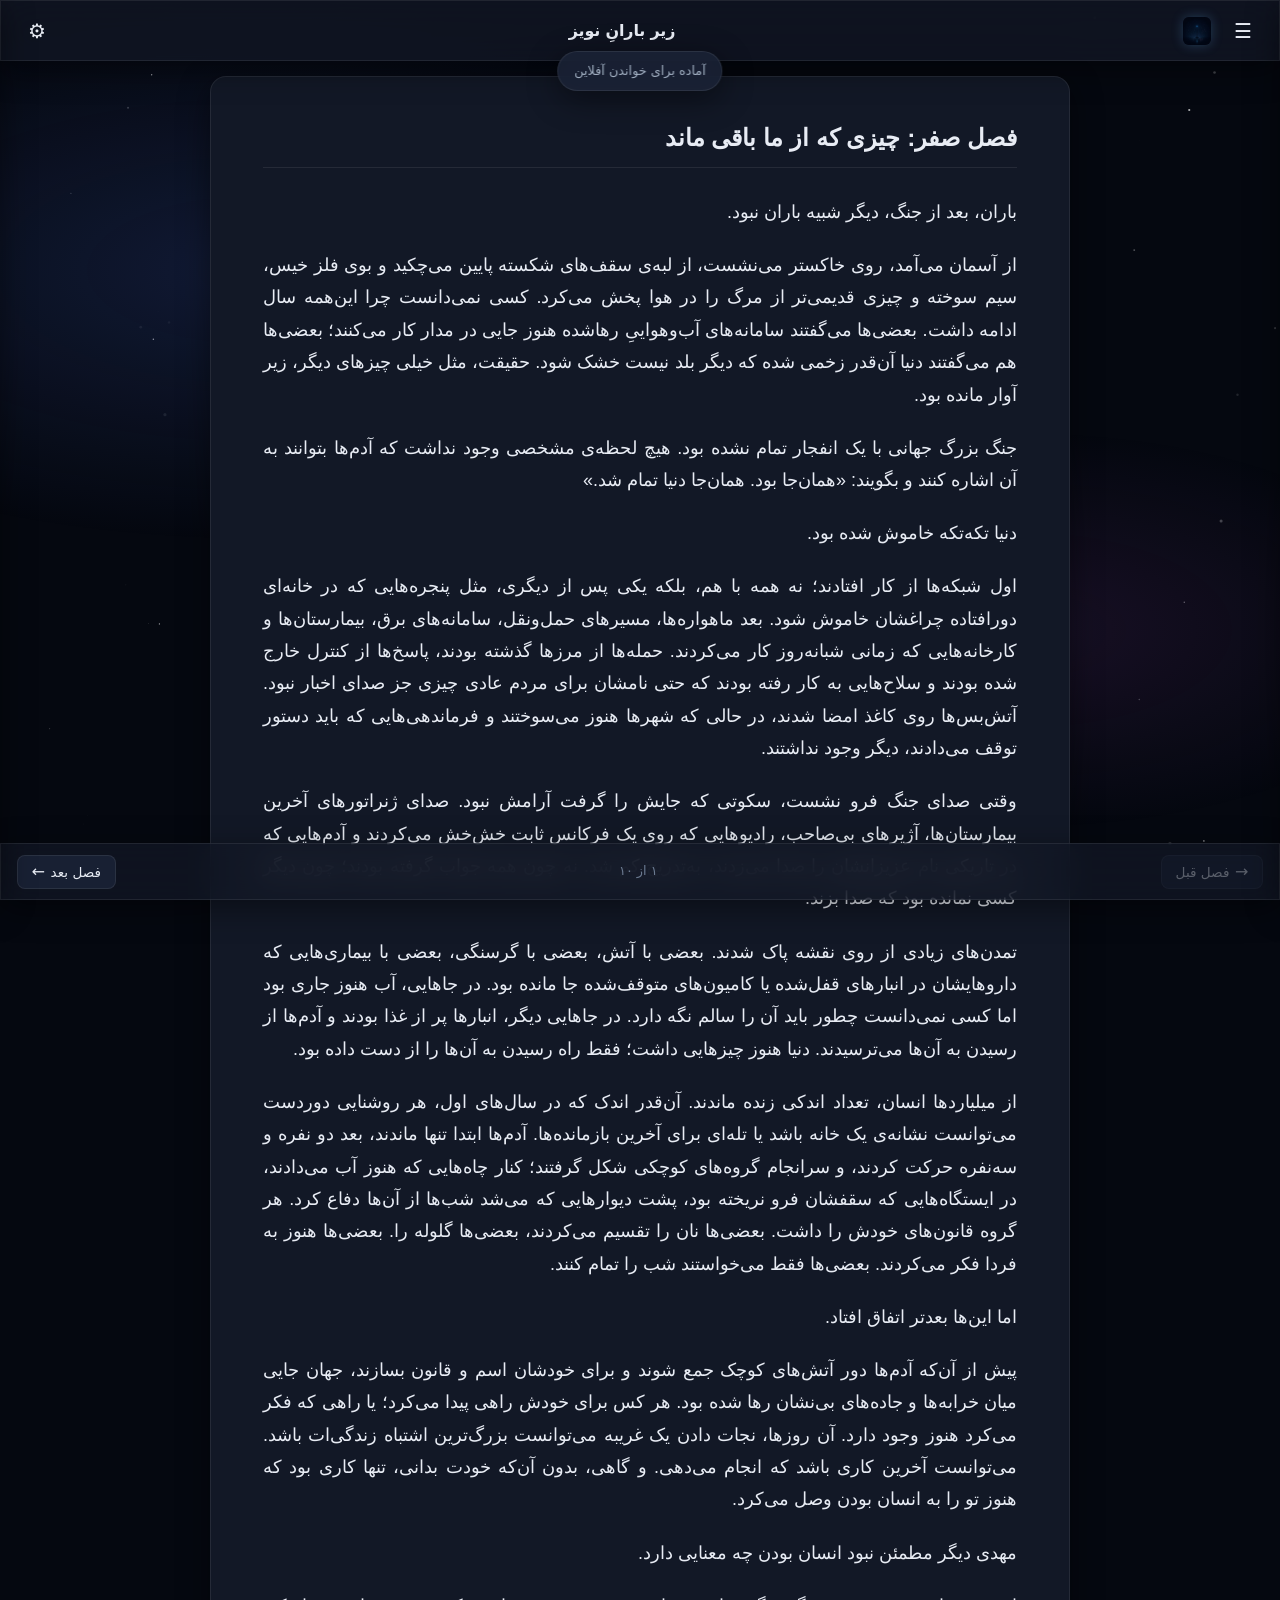
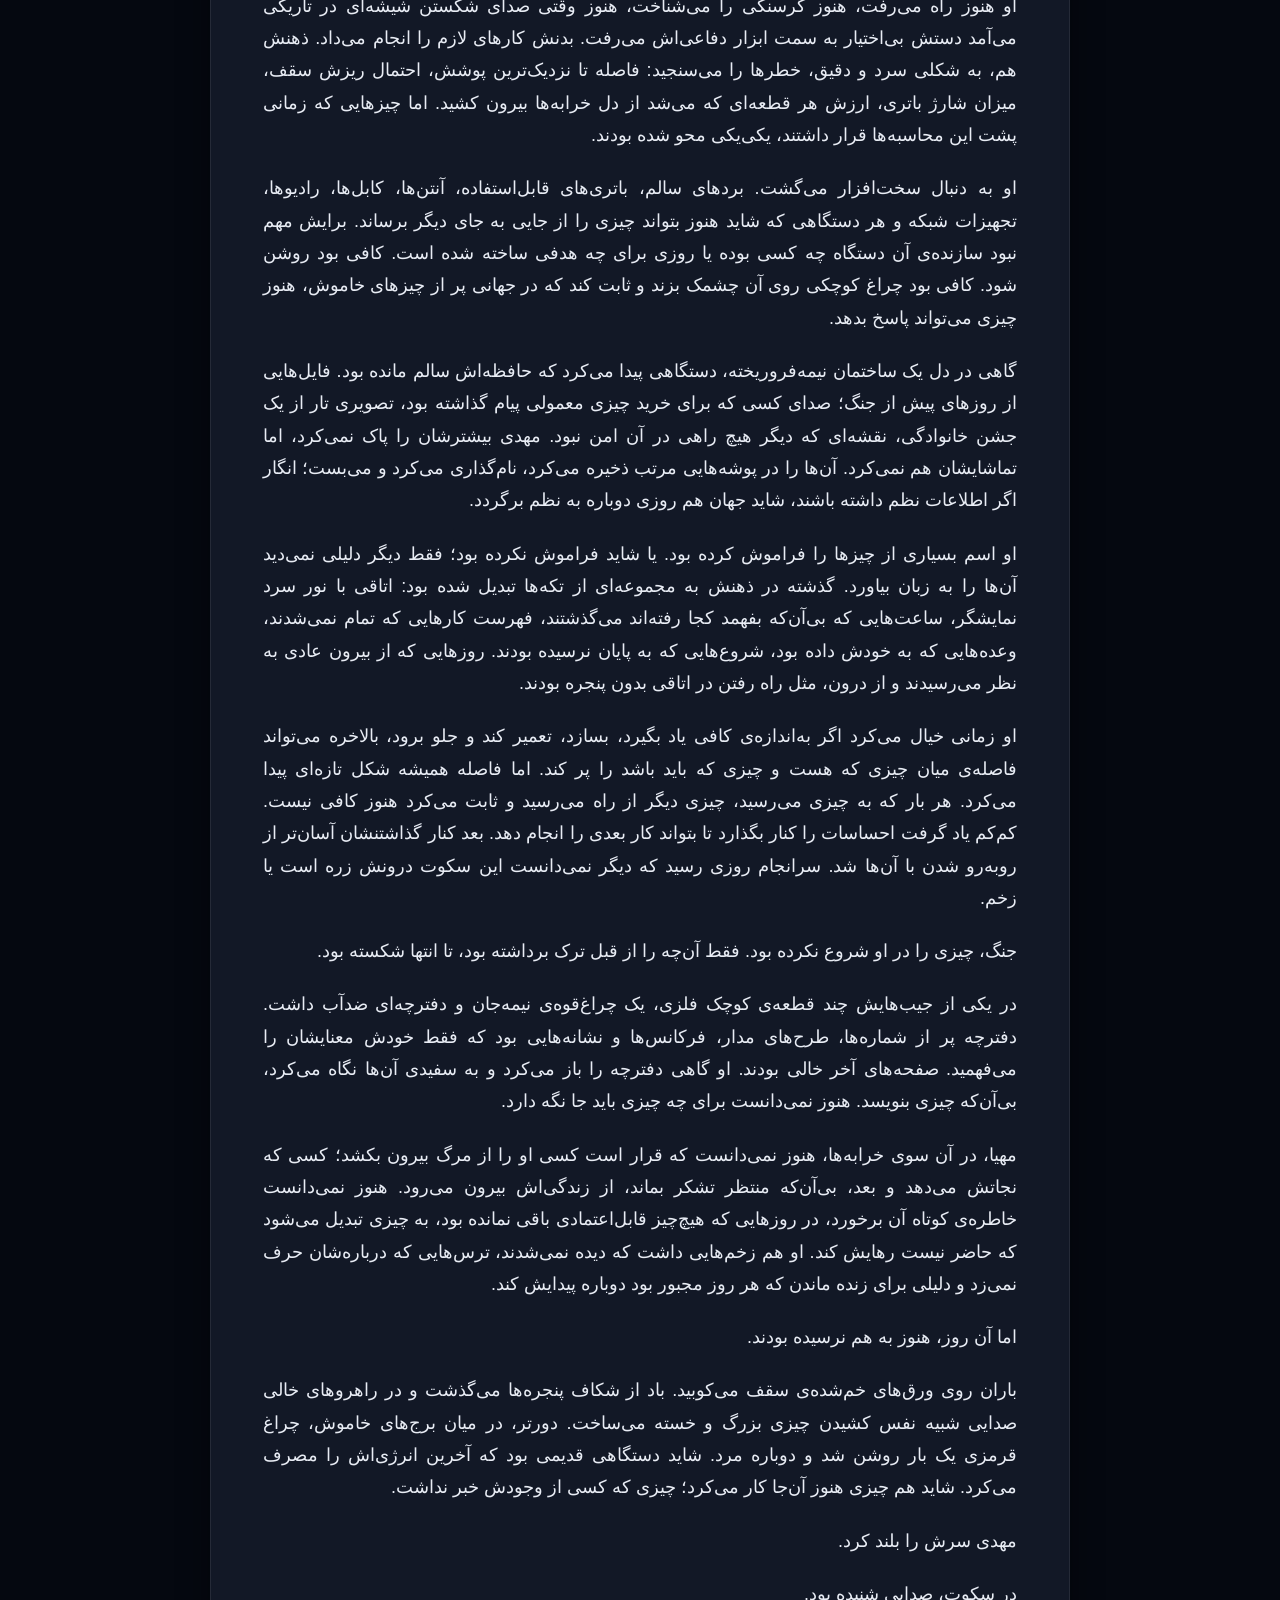
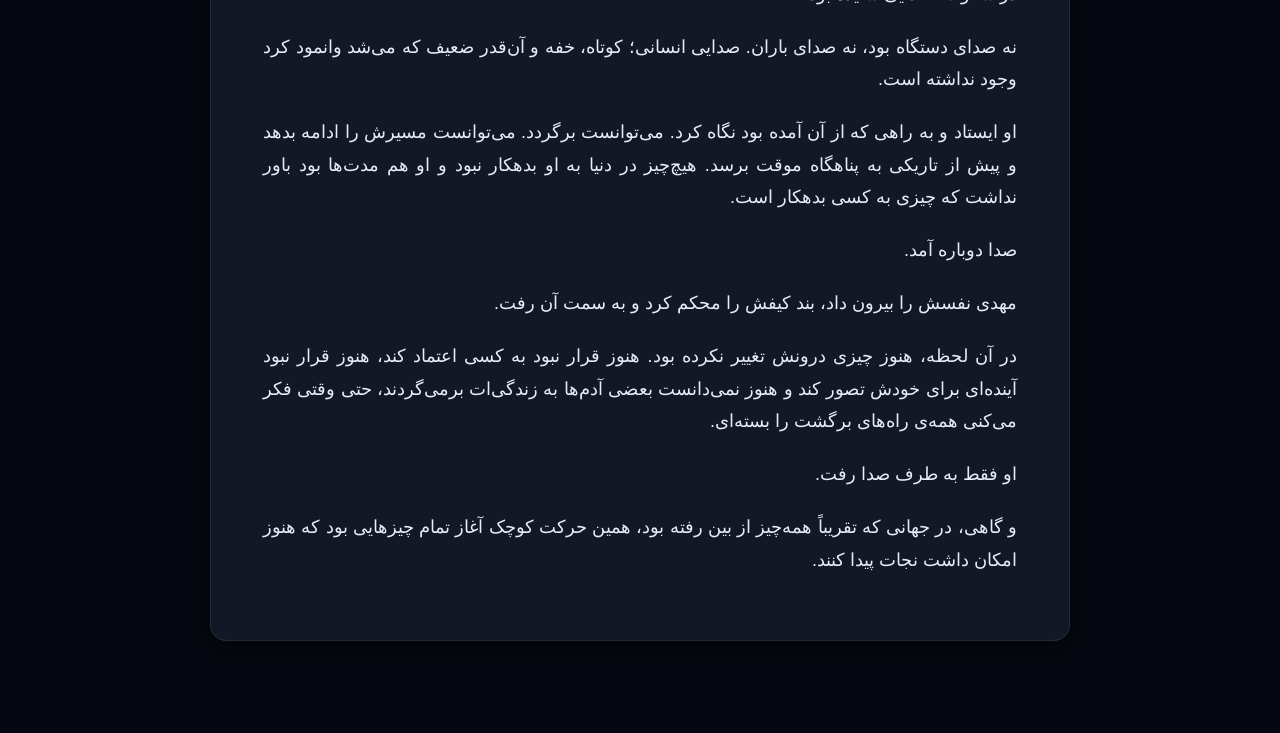
==== index.html @ e1125a0d "Initial commit: offline Persian novel reader for GitHub Pages" ====
<!DOCTYPE html>
<html lang="fa" dir="rtl">
<head>
  <meta charset="UTF-8">
  <meta name="viewport" content="width=device-width, initial-scale=1.0, viewport-fit=cover, maximum-scale=1.0, user-scalable=no">
  <meta name="description" content="زیر بارانِ نویز — رمان پسارستاخیزی عاشقانه">
  <meta name="theme-color" content="#0a0e17">
  <meta name="mobile-web-app-capable" content="yes">
  <meta name="apple-mobile-web-app-capable" content="yes">
  <meta name="apple-mobile-web-app-status-bar-style" content="black-translucent">
  <meta name="apple-mobile-web-app-title" content="بارانِ نویز">
  <link rel="manifest" href="manifest.webmanifest">
  <link rel="icon" type="image/png" sizes="32x32" href="assets/favicon-32.png">
  <link rel="icon" type="image/png" sizes="16x16" href="assets/favicon-16.png">
  <link rel="icon" type="image/png" sizes="192x192" href="assets/icon-192.png">
  <link rel="apple-touch-icon" href="assets/apple-touch-icon.png">
  <title>زیر بارانِ نویز</title>
  <link rel="stylesheet" href="css/themes.css">
  <link rel="stylesheet" href="css/style.css">
</head>
<body>
  <!-- Animated space background -->
  <canvas id="bg-canvas" aria-hidden="true"></canvas>
  <div class="nebula" aria-hidden="true"></div>

  <!-- Top bar -->
  <header class="top-bar glass">
    <button id="btn-toc" class="icon-btn" type="button" title="فهرست فصل‌ها" aria-label="فهرست فصل‌ها">
      <span class="icon">☰</span>
    </button>
    <div class="brand">
      <img class="brand-logo" src="assets/icon-192.png" alt="" width="28" height="28">
      <h1 class="novel-title" id="novel-title">زیر بارانِ نویز</h1>
    </div>
    <button id="btn-settings" class="icon-btn" type="button" title="تنظیمات" aria-label="تنظیمات">
      <span class="icon">⚙</span>
    </button>
  </header>
  <div id="cache-status" class="cache-status" hidden aria-live="polite"></div>

  <!-- Table of Contents drawer -->
  <aside id="toc-drawer" class="drawer glass" aria-hidden="true">
    <div class="drawer-header">
      <h2>فهرست فصل‌ها</h2>
      <button id="btn-close-toc" class="icon-btn" type="button" aria-label="بستن">✕</button>
    </div>
    <nav id="toc-list" class="toc-list" role="navigation"></nav>
  </aside>
  <div id="toc-overlay" class="overlay" hidden></div>

  <!-- Settings panel -->
  <aside id="settings-panel" class="drawer glass settings-drawer" aria-hidden="true">
    <div class="drawer-header">
      <h2>تنظیمات خواندن</h2>
      <button id="btn-close-settings" class="icon-btn" type="button" aria-label="بستن">✕</button>
    </div>
    <div class="settings-body">
      <div class="setting-group">
        <label for="font-size">اندازه قلم</label>
        <div class="range-row">
          <button type="button" class="range-btn" data-action="font-dec" aria-label="کوچک‌تر">−</button>
          <input type="range" id="font-size" min="14" max="28" step="1" value="18">
          <button type="button" class="range-btn" data-action="font-inc" aria-label="بزرگ‌تر">+</button>
        </div>
        <span class="setting-value" id="font-size-val">۱۸</span>
      </div>

      <div class="setting-group">
        <label for="font-family">قلم</label>
        <select id="font-family">
          <option value="Tahoma, 'Segoe UI', sans-serif">تاهوما</option>
          <option value="'Segoe UI', Tahoma, sans-serif">سگوی UI</option>
          <option value="Vazirmatn, Tahoma, sans-serif">وزیرمتن (در صورت نصب)</option>
          <option value="Georgia, 'Times New Roman', serif">سریف</option>
          <option value="system-ui, sans-serif">سیستم</option>
        </select>
      </div>

      <div class="setting-group">
        <label for="line-height">فاصله خطوط</label>
        <div class="range-row">
          <button type="button" class="range-btn" data-action="lh-dec" aria-label="کمتر">−</button>
          <input type="range" id="line-height" min="1.4" max="2.4" step="0.1" value="1.8">
          <button type="button" class="range-btn" data-action="lh-inc" aria-label="بیشتر">+</button>
        </div>
        <span class="setting-value" id="line-height-val">۱٫۸</span>
      </div>

      <div class="setting-group">
        <label for="content-width">عرض متن</label>
        <div class="range-row">
          <button type="button" class="range-btn" data-action="width-dec" aria-label="باریک‌تر">−</button>
          <input type="range" id="content-width" min="520" max="1100" step="20" value="860">
          <button type="button" class="range-btn" data-action="width-inc" aria-label="عریض‌تر">+</button>
        </div>
        <span class="setting-value" id="content-width-val">۸۶۰</span>
      </div>

      <div class="setting-group">
        <label>پوسته</label>
        <div class="theme-buttons" role="group" aria-label="انتخاب پوسته">
          <button type="button" class="theme-btn" data-theme="light" title="روشن">☀ روشن</button>
          <button type="button" class="theme-btn" data-theme="dark" title="تیره">☾ تیره</button>
          <button type="button" class="theme-btn" data-theme="warm" title="شب گرم">✧ شب گرم</button>
        </div>
      </div>
    </div>
  </aside>
  <div id="settings-overlay" class="overlay" hidden></div>

  <!-- Main reading area -->
  <main id="reader" class="reader">
    <article id="chapter-content" class="chapter-content">
      <div class="loading-state" id="loading-state">
        <div class="spinner"></div>
        <p>در حال بارگذاری…</p>
      </div>
      <div id="chapter-body" class="chapter-body" hidden></div>
    </article>
  </main>

  <!-- Bottom navigation -->
  <nav class="bottom-nav glass" aria-label="ناوبری فصل">
    <button id="btn-prev" class="nav-btn" type="button" disabled>
      <span class="nav-arrow">→</span>
      <span class="nav-label">فصل قبل</span>
    </button>
    <div class="chapter-indicator">
      <span id="chapter-progress">—</span>
    </div>
    <button id="btn-next" class="nav-btn" type="button" disabled>
      <span class="nav-label">فصل بعد</span>
      <span class="nav-arrow">←</span>
    </button>
  </nav>

  <script src="js/settings.js"></script>
  <script src="js/chapters.js"></script>
  <script src="js/app.js"></script>
</body>
</html>
---- css/themes.css ----
/* ===== Theme variables ===== */

:root,
[data-theme="dark"] {
  --bg-deep: #050810;
  --bg-mid: #0a0e17;
  --bg-surface: rgba(18, 24, 38, 0.72);
  --bg-surface-solid: #121826;
  --bg-elevated: rgba(28, 36, 56, 0.85);
  --text-primary: #e8ecf4;
  --text-secondary: #a0aec0;
  --text-muted: #6b7a90;
  --accent: #7eb8ff;
  --accent-soft: rgba(126, 184, 255, 0.15);
  --border: rgba(255, 255, 255, 0.08);
  --border-strong: rgba(255, 255, 255, 0.14);
  --shadow: 0 8px 32px rgba(0, 0, 0, 0.45);
  --glass-blur: 16px;
  --nebula-1: rgba(40, 60, 120, 0.35);
  --nebula-2: rgba(80, 40, 100, 0.25);
  --nebula-3: rgba(20, 80, 100, 0.2);
  --star-color: #ffffff;
  --spinner: #7eb8ff;
  --overlay: rgba(0, 0, 0, 0.55);
  --focus-ring: rgba(126, 184, 255, 0.5);
  --btn-hover: rgba(255, 255, 255, 0.08);
  --btn-active: rgba(255, 255, 255, 0.12);
  color-scheme: dark;
}

[data-theme="light"] {
  --bg-deep: #e8ecf4;
  --bg-mid: #f0f4fa;
  --bg-surface: rgba(255, 255, 255, 0.78);
  --bg-surface-solid: #ffffff;
  --bg-elevated: rgba(255, 255, 255, 0.92);
  --text-primary: #1a202c;
  --text-secondary: #4a5568;
  --text-muted: #718096;
  --accent: #2b6cb0;
  --accent-soft: rgba(43, 108, 176, 0.12);
  --border: rgba(0, 0, 0, 0.08);
  --border-strong: rgba(0, 0, 0, 0.14);
  --shadow: 0 8px 32px rgba(0, 0, 0, 0.1);
  --glass-blur: 14px;
  --nebula-1: rgba(100, 140, 200, 0.2);
  --nebula-2: rgba(160, 120, 180, 0.15);
  --nebula-3: rgba(80, 160, 180, 0.12);
  --star-color: #4a5568;
  --spinner: #2b6cb0;
  --overlay: rgba(0, 0, 0, 0.35);
  --focus-ring: rgba(43, 108, 176, 0.45);
  --btn-hover: rgba(0, 0, 0, 0.05);
  --btn-active: rgba(0, 0, 0, 0.08);
  color-scheme: light;
}

[data-theme="warm"] {
  --bg-deep: #1a120c;
  --bg-mid: #221810;
  --bg-surface: rgba(40, 28, 18, 0.78);
  --bg-surface-solid: #2a1e14;
  --bg-elevated: rgba(50, 36, 24, 0.9);
  --text-primary: #f5e6d3;
  --text-secondary: #c4a882;
  --text-muted: #8a7048;
  --accent: #e8a060;
  --accent-soft: rgba(232, 160, 96, 0.15);
  --border: rgba(255, 200, 140, 0.1);
  --border-strong: rgba(255, 200, 140, 0.18);
  --shadow: 0 8px 32px rgba(0, 0, 0, 0.5);
  --glass-blur: 16px;
  --nebula-1: rgba(120, 60, 30, 0.3);
  --nebula-2: rgba(80, 40, 20, 0.25);
  --nebula-3: rgba(100, 50, 20, 0.2);
  --star-color: #f5d9a8;
  --spinner: #e8a060;
  --overlay: rgba(0, 0, 0, 0.6);
  --focus-ring: rgba(232, 160, 96, 0.5);
  --btn-hover: rgba(255, 200, 140, 0.08);
  --btn-active: rgba(255, 200, 140, 0.12);
  color-scheme: dark;
}
---- css/style.css ----
/* Prevent pull-to-refresh / overscroll bounce in WebView & mobile browsers */
html, body {
  overscroll-behavior-y: none;
  overscroll-behavior: none;
  -webkit-overflow-scrolling: touch;
}
/* ===== Reset & base ===== */
*,
*::before,
*::after {
  box-sizing: border-box;
  margin: 0;
  padding: 0;
}

html {
  height: 100%;
  scroll-behavior: auto;
  -webkit-text-size-adjust: 100%;
}

body {
  min-height: 100%;
  font-family: Tahoma, "Segoe UI", system-ui, sans-serif;
  font-size: 16px;
  line-height: 1.6;
  color: var(--text-primary);
  background: var(--bg-deep);
  overflow-x: hidden;
  direction: rtl;
  touch-action: pan-y;
  -webkit-overflow-scrolling: touch;
}

/* ===== Space background ===== */
#bg-canvas {
  position: fixed;
  inset: 0;
  width: 100%;
  height: 100%;
  z-index: 0;
  pointer-events: none;
  contain: strict;
  transform: translateZ(0);
}

.nebula {
  position: fixed;
  inset: 0;
  z-index: 0;
  pointer-events: none;
  background:
    radial-gradient(ellipse 80% 50% at 20% 30%, var(--nebula-1), transparent 60%),
    radial-gradient(ellipse 60% 40% at 80% 70%, var(--nebula-2), transparent 55%),
    radial-gradient(ellipse 50% 60% at 50% 50%, var(--nebula-3), transparent 50%);
  animation: nebula-drift 60s ease-in-out infinite alternate;
}

@keyframes nebula-drift {
  0% { opacity: 0.7; transform: scale(1) translate(0, 0); }
  50% { opacity: 1; transform: scale(1.05) translate(2%, -1%); }
  100% { opacity: 0.8; transform: scale(1.02) translate(-1%, 2%); }
}

/* ===== Glass utility ===== */
.glass {
  background: var(--bg-surface);
  backdrop-filter: blur(var(--glass-blur));
  -webkit-backdrop-filter: blur(var(--glass-blur));
  border: 1px solid var(--border);
  box-shadow: var(--shadow);
}

/* ===== Top bar ===== */
.top-bar {
  position: fixed;
  top: 0;
  left: 0;
  right: 0;
  z-index: 100;
  display: flex;
  align-items: center;
  justify-content: space-between;
  gap: 0.75rem;
  padding: 0.6rem 1rem;
  padding-top: max(0.6rem, env(safe-area-inset-top));
  border-bottom: 1px solid var(--border);
  border-radius: 0;
}

.novel-title {
  flex: 1;
  font-size: 1rem;
  font-weight: 600;
  text-align: center;
  white-space: nowrap;
  overflow: hidden;
  text-overflow: ellipsis;
  color: var(--text-primary);
  letter-spacing: -0.01em;
}

.icon-btn {
  display: inline-flex;
  align-items: center;
  justify-content: center;
  width: 2.5rem;
  height: 2.5rem;
  border: none;
  border-radius: 0.5rem;
  background: transparent;
  color: var(--text-primary);
  font-size: 1.25rem;
  cursor: pointer;
  transition: background 0.15s ease;
  flex-shrink: 0;
}

.icon-btn:hover {
  background: var(--btn-hover);
}

.icon-btn:active {
  background: var(--btn-active);
}

.icon-btn:focus-visible {
  outline: 2px solid var(--focus-ring);
  outline-offset: 2px;
}

/* ===== Drawers ===== */
.drawer {
  position: fixed;
  top: 0;
  bottom: 0;
  width: min(320px, 88vw);
  z-index: 200;
  display: flex;
  flex-direction: column;
  transform: translateX(100%);
  transition: transform 0.28s cubic-bezier(0.4, 0, 0.2, 1);
  border-radius: 0;
}

#toc-drawer {
  right: 0;
  border-left: 1px solid var(--border);
}

#settings-panel {
  left: 0;
  right: auto;
  transform: translateX(-100%);
  border-right: 1px solid var(--border);
}

#toc-drawer.open,
#settings-panel.open {
  transform: translateX(0);
}

.drawer-header {
  display: flex;
  align-items: center;
  justify-content: space-between;
  padding: 1rem 1rem 0.75rem;
  border-bottom: 1px solid var(--border);
  flex-shrink: 0;
}

.drawer-header h2 {
  font-size: 1.05rem;
  font-weight: 600;
  color: var(--text-primary);
}

.toc-list {
  flex: 1;
  overflow-y: auto;
  padding: 0.5rem 0;
  -webkit-overflow-scrolling: touch;
}

.toc-item {
  display: flex;
  align-items: center;
  gap: 0.65rem;
  width: 100%;
  padding: 0.85rem 1.25rem;
  border: none;
  background: transparent;
  color: var(--text-secondary);
  font-family: inherit;
  font-size: 0.95rem;
  text-align: right;
  cursor: pointer;
  transition: background 0.12s ease, color 0.12s ease;
  border-right: 3px solid transparent;
}

.toc-item .toc-check {
  flex-shrink: 0;
  width: 1.4rem;
  height: 1.4rem;
  display: inline-flex;
  align-items: center;
  justify-content: center;
  border-radius: 50%;
  border: 1.5px solid var(--border-strong);
  background: transparent;
  font-size: 0.75rem;
  color: transparent;
  line-height: 1;
  padding: 0;
  cursor: pointer;
  font-family: inherit;
  transition: background 0.12s ease, border-color 0.12s ease, color 0.12s ease, transform 0.1s ease;
}

.toc-item .toc-check:hover {
  border-color: var(--accent);
  color: var(--accent);
  transform: scale(1.08);
}

.toc-item .toc-check:focus-visible {
  outline: 2px solid var(--focus-ring);
  outline-offset: 2px;
}

.toc-item.read .toc-check {
  background: var(--accent-soft);
  border-color: var(--accent);
  color: var(--accent);
  font-weight: 700;
}

.toc-item .toc-label {
  flex: 1;
  text-align: right;
  line-height: 1.4;
  border: none;
  background: transparent;
  color: inherit;
  font-family: inherit;
  font-size: inherit;
  font-weight: inherit;
  cursor: pointer;
  padding: 0;
}

.toc-item .toc-label:hover {
  color: var(--text-primary);
}

.toc-item:hover {
  background: var(--btn-hover);
  color: var(--text-primary);
}

.toc-item.active {
  background: var(--accent-soft);
  color: var(--accent);
  border-right-color: var(--accent);
  font-weight: 600;
}

.toc-item.active .toc-label {
  color: var(--accent);
}

.toc-item:focus-visible {
  outline: 2px solid var(--focus-ring);
  outline-offset: -2px;
}

.overlay {
  position: fixed;
  inset: 0;
  z-index: 150;
  background: var(--overlay);
  opacity: 0;
  transition: opacity 0.25s ease;
  pointer-events: none;
}

.overlay.visible {
  opacity: 1;
  pointer-events: auto;
}

/* ===== Settings ===== */
.settings-body {
  flex: 1;
  overflow-y: auto;
  padding: 1rem 1.25rem 2rem;
  display: flex;
  flex-direction: column;
  gap: 1.5rem;
}

.setting-group {
  display: flex;
  flex-direction: column;
  gap: 0.5rem;
}

.setting-group label {
  font-size: 0.85rem;
  color: var(--text-secondary);
  font-weight: 500;
}

.range-row {
  display: flex;
  align-items: center;
  gap: 0.5rem;
}

.range-row input[type="range"] {
  flex: 1;
  height: 4px;
  -webkit-appearance: none;
  appearance: none;
  background: var(--border-strong);
  border-radius: 2px;
  outline: none;
}

.range-row input[type="range"]::-webkit-slider-thumb {
  -webkit-appearance: none;
  width: 18px;
  height: 18px;
  border-radius: 50%;
  background: var(--accent);
  cursor: pointer;
  border: none;
  box-shadow: 0 1px 4px rgba(0, 0, 0, 0.3);
}

.range-row input[type="range"]::-moz-range-thumb {
  width: 18px;
  height: 18px;
  border-radius: 50%;
  background: var(--accent);
  cursor: pointer;
  border: none;
}

.range-btn {
  width: 2rem;
  height: 2rem;
  border: 1px solid var(--border);
  border-radius: 0.4rem;
  background: var(--bg-elevated);
  color: var(--text-primary);
  font-size: 1.1rem;
  line-height: 1;
  cursor: pointer;
  display: flex;
  align-items: center;
  justify-content: center;
  transition: background 0.12s ease;
}

.range-btn:hover {
  background: var(--btn-hover);
}

.setting-value {
  font-size: 0.8rem;
  color: var(--text-muted);
  text-align: center;
}

select {
  width: 100%;
  padding: 0.6rem 0.75rem;
  border: 1px solid var(--border);
  border-radius: 0.5rem;
  background: var(--bg-elevated);
  color: var(--text-primary);
  font-family: inherit;
  font-size: 0.95rem;
  cursor: pointer;
  appearance: none;
  background-image: url("data:image/svg+xml,%3Csvg xmlns='http://www.w3.org/2000/svg' width='12' height='8' viewBox='0 0 12 8'%3E%3Cpath fill='%23a0aec0' d='M1 1l5 5 5-5'/%3E%3C/svg%3E");
  background-repeat: no-repeat;
  background-position: left 0.75rem center;
  padding-left: 2rem;
}

select:focus {
  outline: 2px solid var(--focus-ring);
  outline-offset: 1px;
}

.theme-buttons {
  display: flex;
  gap: 0.5rem;
  flex-wrap: wrap;
}

.theme-btn {
  flex: 1;
  min-width: 4.5rem;
  padding: 0.55rem 0.5rem;
  border: 1px solid var(--border);
  border-radius: 0.5rem;
  background: var(--bg-elevated);
  color: var(--text-secondary);
  font-family: inherit;
  font-size: 0.8rem;
  cursor: pointer;
  transition: all 0.15s ease;
}

.theme-btn:hover {
  background: var(--btn-hover);
  color: var(--text-primary);
}

.theme-btn.active {
  border-color: var(--accent);
  background: var(--accent-soft);
  color: var(--accent);
  font-weight: 600;
}

.theme-btn:focus-visible {
  outline: 2px solid var(--focus-ring);
  outline-offset: 2px;
}

/* ===== Reader ===== */
.reader {
  position: relative;
  z-index: 10;
  min-height: 100vh;
  padding: 4.5rem 1rem 5.5rem;
  display: flex;
  justify-content: center;
  width: 100%;
}

.chapter-content {
  width: 100%;
  max-width: min(var(--content-width, 860px), calc(100vw - 1.5rem));
  padding: 2rem 1.75rem 3rem;
  border-radius: 1rem;
  min-height: 60vh;
  /* Solid surface — no backdrop-filter (major scroll lag on mobile) */
  background: var(--bg-surface-solid, var(--bg-surface));
  border: 1px solid var(--border);
  box-shadow: var(--shadow);
  backdrop-filter: none;
  -webkit-backdrop-filter: none;
  contain: layout style;
}

.loading-state {
  display: flex;
  flex-direction: column;
  align-items: center;
  justify-content: center;
  gap: 1rem;
  padding: 4rem 1rem;
  color: var(--text-muted);
}

.spinner {
  width: 36px;
  height: 36px;
  border: 3px solid var(--border);
  border-top-color: var(--spinner);
  border-radius: 50%;
  animation: spin 0.8s linear infinite;
}

@keyframes spin {
  to { transform: rotate(360deg); }
}

.chapter-body {
  font-size: var(--font-size, 18px);
  line-height: var(--line-height, 1.8);
  font-family: var(--font-family, Tahoma, "Segoe UI", sans-serif);
  color: var(--text-primary);
  text-align: right;
}

.chapter-body .chapter-heading {
  font-size: 1.35em;
  font-weight: 700;
  margin-bottom: 1.75rem;
  padding-bottom: 0.75rem;
  border-bottom: 1px solid var(--border);
  color: var(--text-primary);
  line-height: 1.4;
}

.chapter-body p {
  margin-bottom: 1.15em;
  text-align: justify;
  text-justify: inter-word;
  hyphens: auto;
  -webkit-hyphens: auto;
}

.chapter-body p:last-child {
  margin-bottom: 0;
}

.chapter-body .scene-header {
  margin: 2em 0 1em;
  font-size: 0.9em;
  color: var(--text-muted);
  font-style: italic;
  text-align: center;
  border: none;
  padding: 0;
}

/* ===== Bottom nav ===== */
.bottom-nav {
  position: fixed;
  bottom: 0;
  left: 0;
  right: 0;
  z-index: 100;
  display: flex;
  align-items: center;
  justify-content: space-between;
  gap: 0.5rem;
  padding: 0.65rem 1rem;
  padding-bottom: max(0.65rem, env(safe-area-inset-bottom));
  border-top: 1px solid var(--border);
  border-radius: 0;
}

.nav-btn {
  display: flex;
  align-items: center;
  gap: 0.35rem;
  padding: 0.5rem 0.85rem;
  border: 1px solid var(--border);
  border-radius: 0.5rem;
  background: var(--bg-elevated);
  color: var(--text-primary);
  font-family: inherit;
  font-size: 0.85rem;
  cursor: pointer;
  transition: background 0.12s ease, opacity 0.12s ease;
}

.nav-btn:hover:not(:disabled) {
  background: var(--btn-hover);
}

.nav-btn:disabled {
  opacity: 0.35;
  cursor: not-allowed;
}

.nav-btn:focus-visible {
  outline: 2px solid var(--focus-ring);
  outline-offset: 2px;
}

.nav-arrow {
  font-size: 1rem;
  line-height: 1;
}

.chapter-indicator {
  flex: 1;
  text-align: center;
  font-size: 0.8rem;
  color: var(--text-muted);
  white-space: nowrap;
  overflow: hidden;
  text-overflow: ellipsis;
}

/* ===== Responsive ===== */
@media (max-width: 600px) {
  .reader {
    padding: 4rem 0.35rem 5rem;
  }

  .chapter-content {
    padding: 1.35rem 0.9rem 2.5rem;
    border-radius: 0.75rem;
    max-width: calc(100vw - 0.7rem);
  }

  .novel-title {
    font-size: 0.9rem;
  }

  .nav-label {
    display: none;
  }

  .nav-btn {
    padding: 0.55rem 0.9rem;
  }

  .nav-arrow {
    font-size: 1.2rem;
  }
}

@media (min-width: 768px) {
  .reader {
    padding: 4.75rem 1.5rem 5.75rem;
  }

  .chapter-content {
    padding: 2.5rem 2.75rem 3.5rem;
  }
}

@media (min-width: 1024px) {
  .drawer {
    width: 340px;
  }

  .reader {
    padding-left: 2rem;
    padding-right: 2rem;
  }

  .chapter-content {
    padding: 2.75rem 3.25rem 4rem;
  }
}

@media (min-width: 1280px) {
  .chapter-content {
    max-width: min(var(--content-width, 920px), calc(100vw - 3rem));
  }
}

/* Reduce motion */
@media (prefers-reduced-motion: reduce) {
  .nebula {
    animation: none;
  }

  .drawer,
  .overlay {
    transition: none;
  }

  .spinner {
    animation-duration: 1.5s;
  }
}

/* Print */
@media print {
  #bg-canvas,
  .nebula,
  .top-bar,
  .bottom-nav,
  .drawer,
  .overlay {
    display: none !important;
  }

  .reader {
    padding: 0;
  }

  .chapter-content {
    max-width: none;
    box-shadow: none;
    border: none;
    background: white;
    color: black;
  }
}


/* ===== Cache status toast ===== */
.cache-status {
  position: fixed;
  top: calc(3.2rem + env(safe-area-inset-top, 0px));
  left: 50%;
  transform: translateX(-50%);
  z-index: 120;
  max-width: min(90vw, 28rem);
  padding: 0.55rem 1rem;
  border-radius: 999px;
  background: var(--bg-elevated);
  border: 1px solid var(--border);
  color: var(--text-secondary);
  font-size: 0.8rem;
  text-align: center;
  box-shadow: var(--shadow);
  backdrop-filter: blur(12px);
  -webkit-backdrop-filter: blur(12px);
  pointer-events: none;
}


/* ===== Brand logo in header ===== */
.brand {
  display: flex;
  align-items: center;
  justify-content: center;
  gap: 0.5rem;
  min-width: 0;
  flex: 1;
}
.brand-logo {
  width: 28px;
  height: 28px;
  border-radius: 6px;
  object-fit: cover;
  flex-shrink: 0;
  box-shadow: 0 0 12px rgba(100, 180, 255, 0.25);
}
.brand .novel-title {
  margin: 0;
}
@media (max-width: 400px) {
  .brand-logo { width: 24px; height: 24px; }
}


/* Force-hide loading / body when [hidden] is set (WebView-safe) */
.loading-state[hidden],
.chapter-body[hidden],
#cache-status[hidden],
[hidden] {
  display: none !important;
}

  html { scroll-behavior: auto; }
}

/* ===== Mobile performance (aggressive) ===== */
@media (max-width: 768px), (pointer: coarse) {
  .nebula {
    display: none !important;
  }

  #bg-canvas {
    opacity: 0.55;
    /* keep static painted stars, no continuous cost */
  }

  .glass {
    backdrop-filter: none !important;
    -webkit-backdrop-filter: none !important;
    background: var(--bg-surface-solid, #121826) !important;
    box-shadow: 0 2px 8px rgba(0, 0, 0, 0.25) !important;
  }

  .top-bar,
  .bottom-nav {
    backdrop-filter: none !important;
    -webkit-backdrop-filter: none !important;
    background: var(--bg-surface-solid, #0e1420) !important;
  }

  .chapter-content {
    backdrop-filter: none !important;
    -webkit-backdrop-filter: none !important;
    box-shadow: none !important;
    border-radius: 0.75rem;
    padding: 1.25rem 1rem 2rem;
    contain: content;
  }

  .chapter-body p,
  .chapter-body .scene-header {
    content-visibility: auto;
    contain-intrinsic-size: auto 4.5rem;
  }

  .drawer {
    transition: none !important;
    backdrop-filter: none !important;
    -webkit-backdrop-filter: none !important;
    background: var(--bg-surface-solid, #121826) !important;
  }

  .overlay {
    transition: none !important;
    backdrop-filter: none !important;
  }

  .toc-item,
  .icon-btn,
  .nav-btn,
  .theme-btn {
    transition: none !important;
  }

  .spinner {
    animation-duration: 1.2s;
  }

  .reader {
    padding: 4rem 0.65rem 5rem;
  }

  /* Reduce paint of fixed chrome */
  .top-bar,
  .bottom-nav {
    will-change: auto;
    transform: translateZ(0);
  }
}

@media (prefers-reduced-motion: reduce) {
  .nebula { animation: none !important; display: none !important; }
  html { scroll-behavior: auto; }
  * { transition-duration: 0.01ms !important; animation-duration: 0.01ms !important; }
}

/* Safer text rendering for long Persian chapters */
.chapter-body {
  text-rendering: optimizeSpeed;
  -webkit-font-smoothing: antialiased;
}
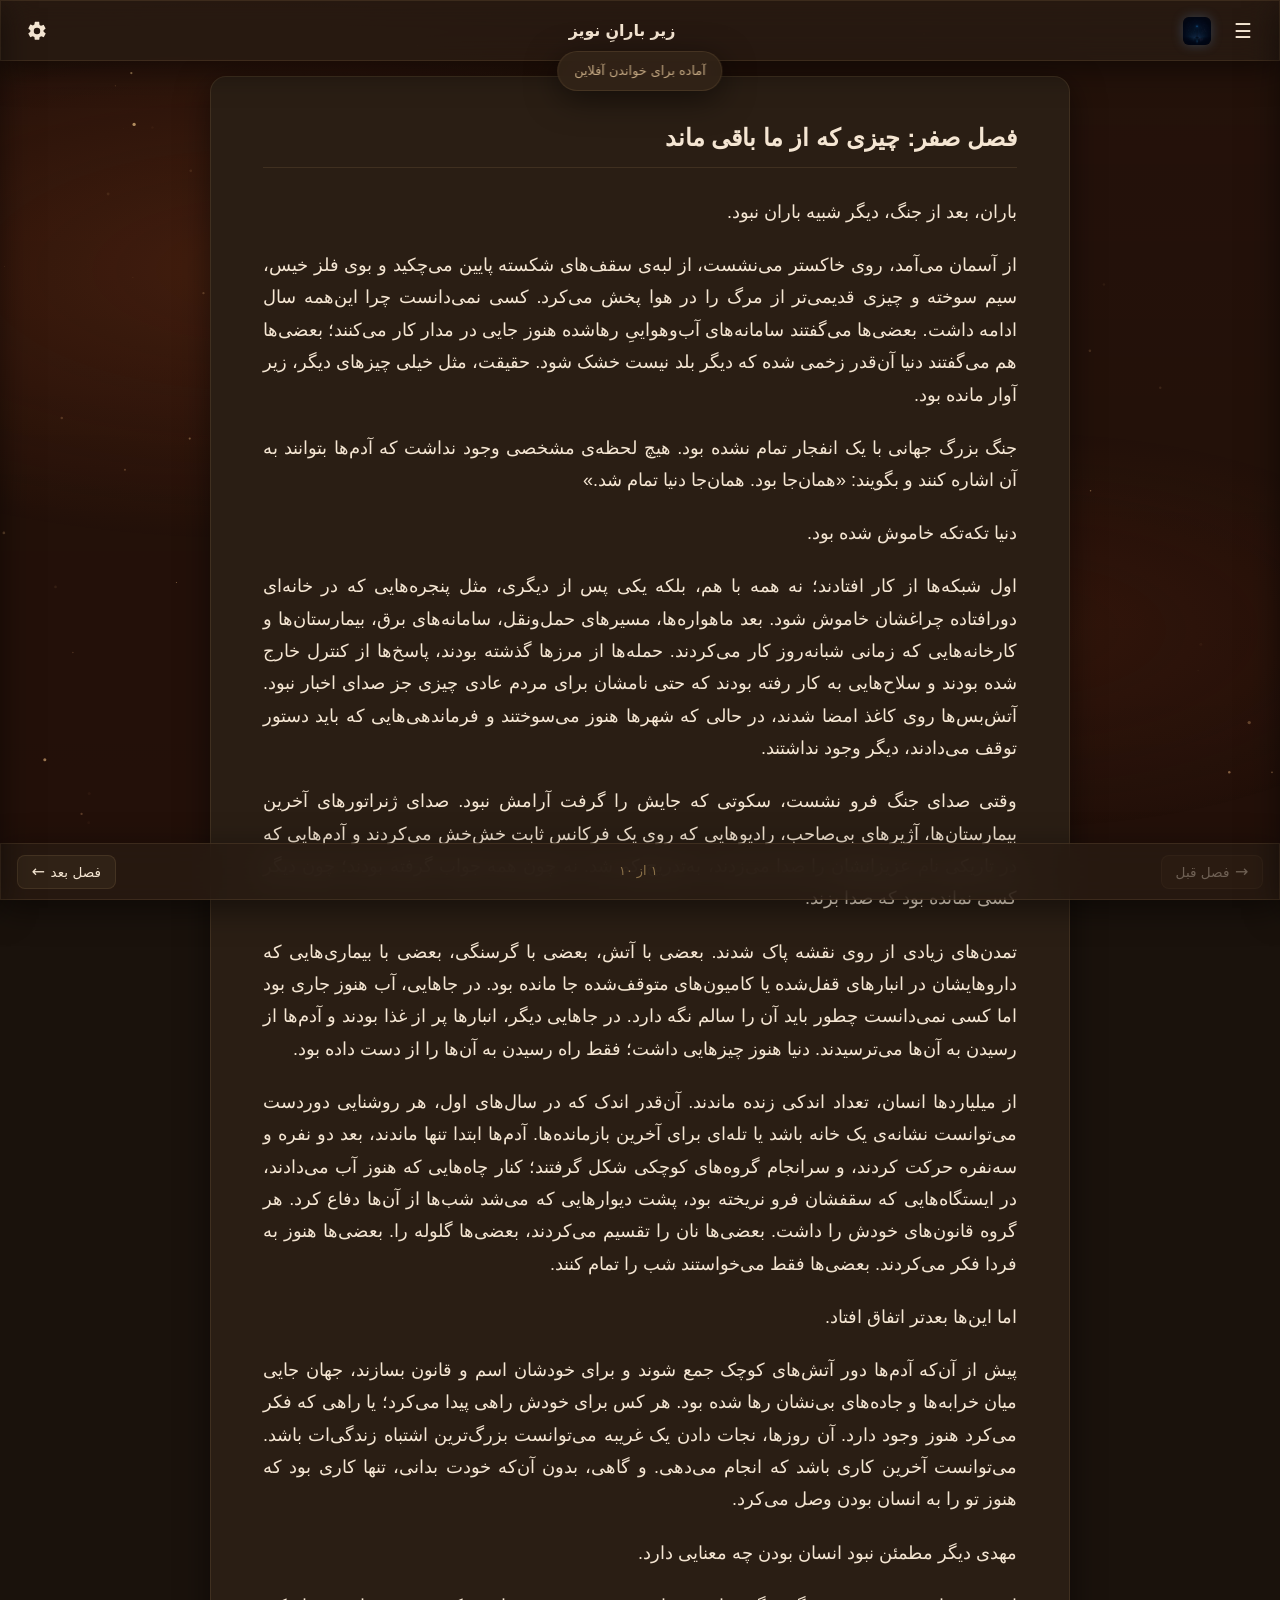
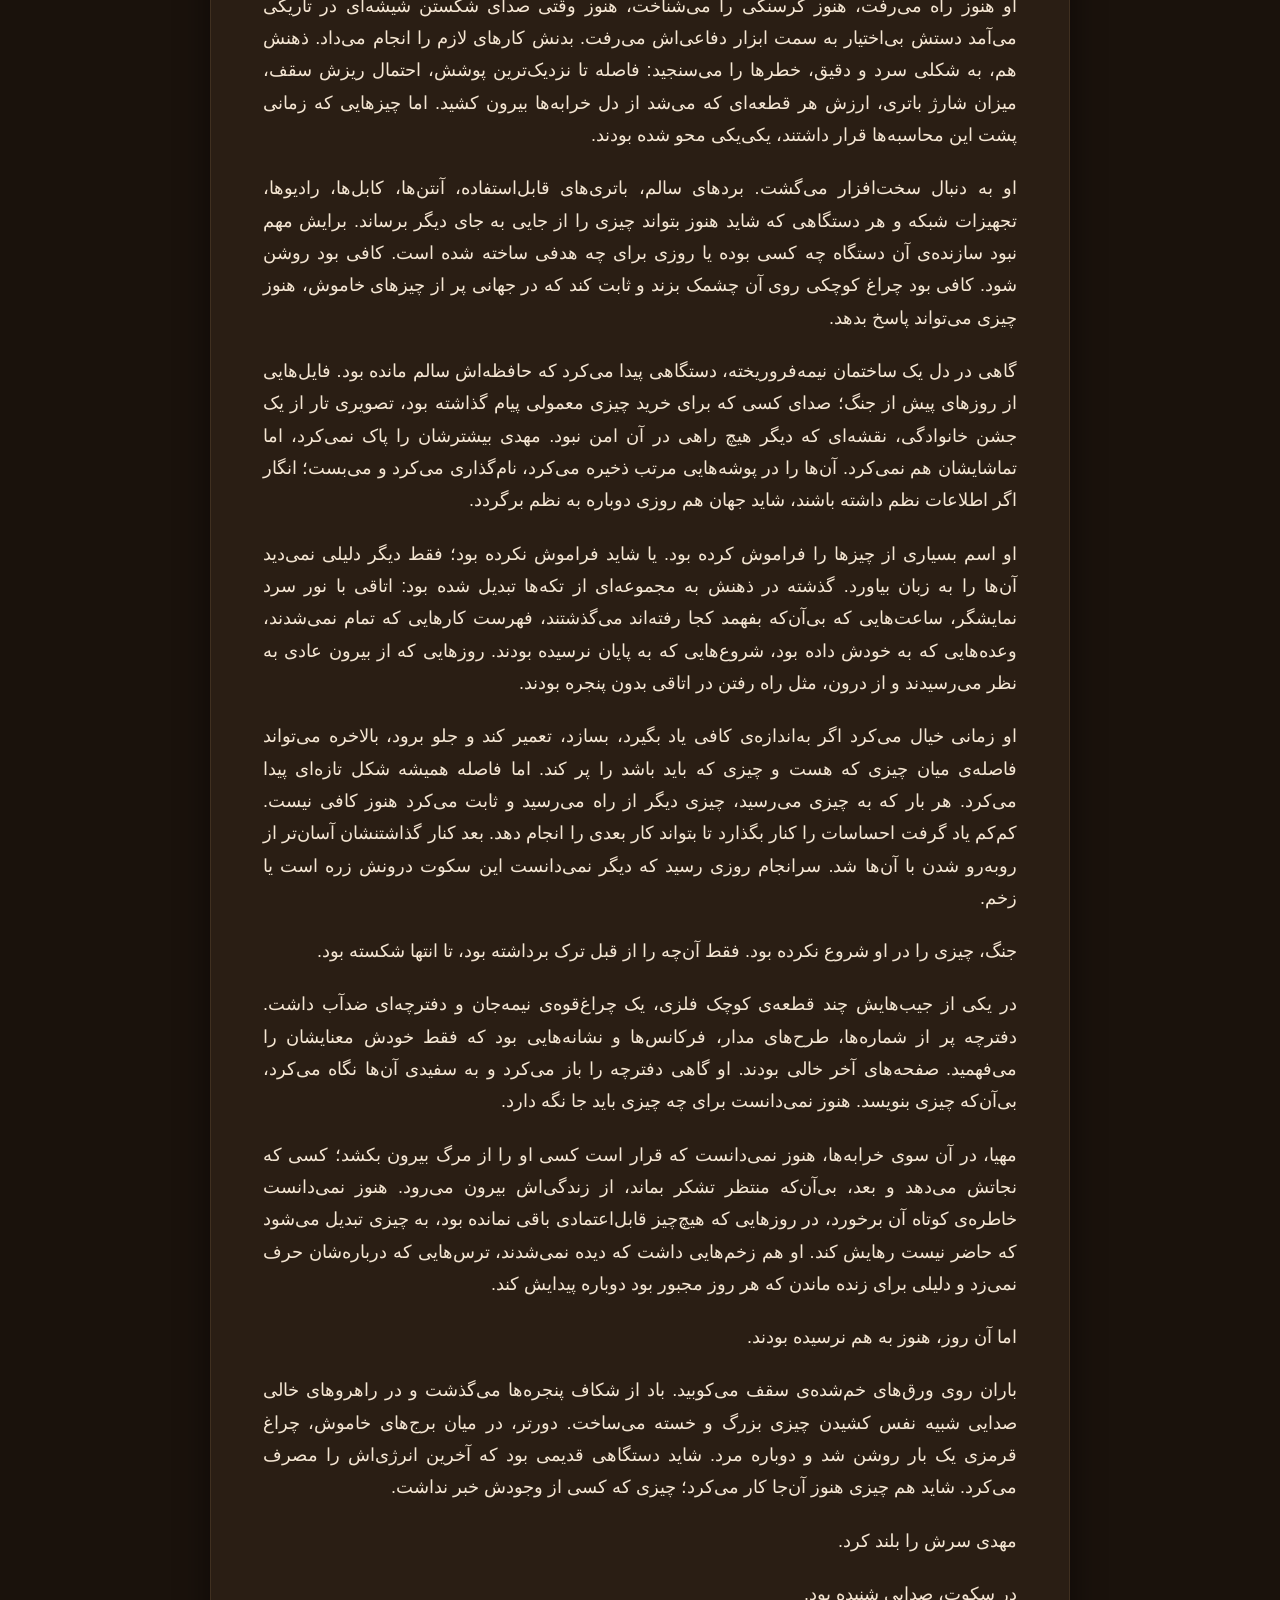
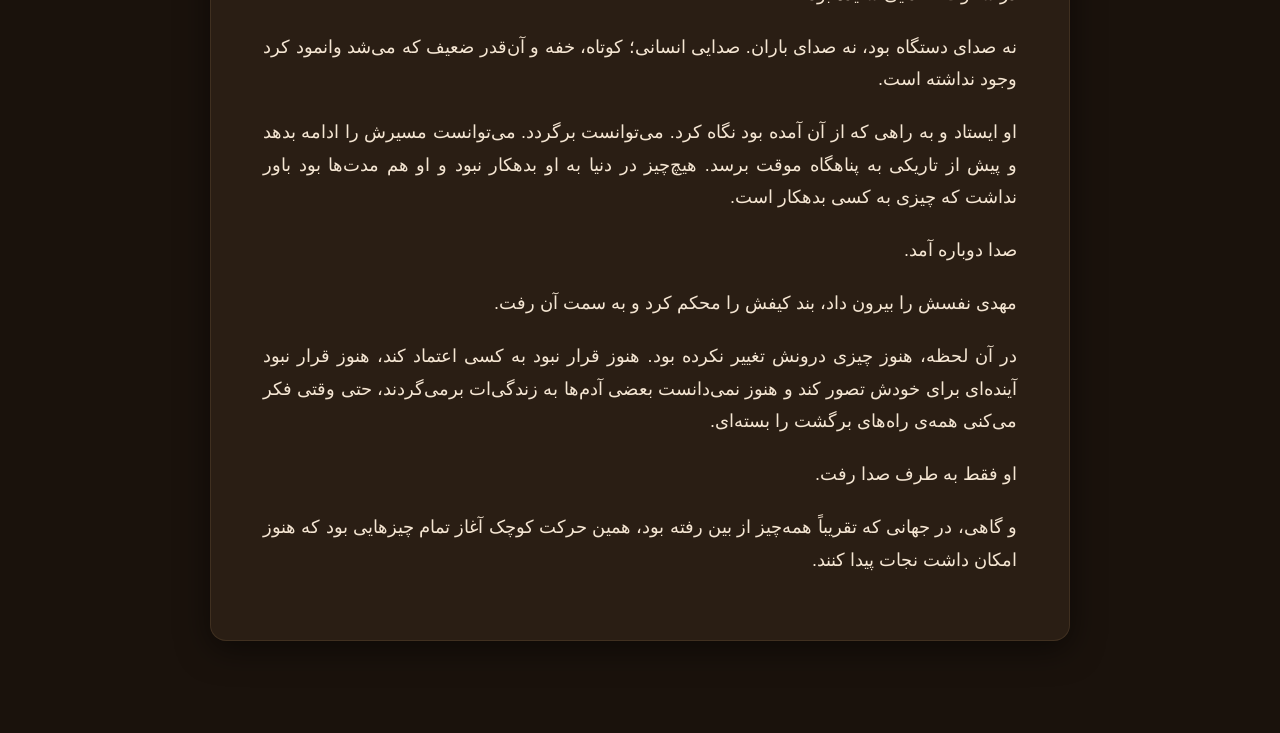
==== commit a6dfdc8c: "Settings: SVG icon, default blue-light theme, warmth slider, Telegram links" ====
--- a/index.html
+++ b/index.html
@@ -20,6 +20,7 @@
 </head>
 <body>
   <!-- Animated space background -->
+  <div id="blue-light-overlay" class="blue-light-overlay" aria-hidden="true"></div>
   <canvas id="bg-canvas" aria-hidden="true"></canvas>
   <div class="nebula" aria-hidden="true"></div>
 
@@ -33,7 +34,9 @@
       <h1 class="novel-title" id="novel-title">زیر بارانِ نویز</h1>
     </div>
     <button id="btn-settings" class="icon-btn" type="button" title="تنظیمات" aria-label="تنظیمات">
-      <span class="icon">⚙</span>
+      <svg class="icon-svg" viewBox="0 0 24 24" width="22" height="22" aria-hidden="true" focusable="false">
+        <path fill="currentColor" d="M19.14 12.94c.04-.31.06-.63.06-.94s-.02-.63-.06-.94l2.03-1.58a.49.49 0 0 0 .12-.61l-1.92-3.32a.49.49 0 0 0-.59-.22l-2.39.96a7.07 7.07 0 0 0-1.63-.94l-.36-2.54A.48.48 0 0 0 14 2h-4a.48.48 0 0 0-.48.41l-.36 2.54c-.59.24-1.13.55-1.63.94l-2.39-.96a.49.49 0 0 0-.59.22L2.63 8.87a.49.49 0 0 0 .12.61l2.03 1.58c-.04.31-.06.63-.06.94s.02.63.06.94L2.75 14.52a.49.49 0 0 0-.12.61l1.92 3.32c.12.22.37.3.59.22l2.39-.96c.5.39 1.04.71 1.63.94l.36 2.54c.05.24.25.41.49.41h4c.24 0 .44-.17.49-.41l.36-2.54c.59-.24 1.13-.55 1.63-.94l2.39.96c.22.08.47 0 .59-.22l1.92-3.32a.49.49 0 0 0-.12-.61l-2.03-1.58zM12 15.5A3.5 3.5 0 1 1 12 8.5a3.5 3.5 0 0 1 0 7z"/>
+      </svg>
     </button>
   </header>
   <div id="cache-status" class="cache-status" hidden aria-live="polite"></div>
@@ -99,10 +102,27 @@
       <div class="setting-group">
         <label>پوسته</label>
         <div class="theme-buttons" role="group" aria-label="انتخاب پوسته">
-          <button type="button" class="theme-btn" data-theme="light" title="روشن">☀ روشن</button>
-          <button type="button" class="theme-btn" data-theme="dark" title="تیره">☾ تیره</button>
-          <button type="button" class="theme-btn" data-theme="warm" title="شب گرم">✧ شب گرم</button>
+          <button type="button" class="theme-btn" data-theme="light" title="روشن">روشن</button>
+          <button type="button" class="theme-btn" data-theme="dark" title="تیره">تیره</button>
+          <button type="button" class="theme-btn" data-theme="warm" title="فیلتر نور آبی">فیلتر نور آبی</button>
         </div>
+        <p class="theme-hint">تم «فیلتر نور آبی» مناسب مطالعه در شب است و نور آبی صفحه را کاهش می‌دهد.</p>
+        <div id="blue-filter-controls" class="blue-filter-controls" hidden>
+          <label for="blue-filter-strength">شدت فیلتر — خنک ← گرم</label>
+          <div class="range-row">
+            <button type="button" class="range-btn" data-action="warmth-dec" aria-label="خنک‌تر">−</button>
+            <input type="range" id="blue-filter-strength" min="0" max="100" step="5" value="70">
+            <button type="button" class="range-btn" data-action="warmth-inc" aria-label="گرم‌تر">+</button>
+          </div>
+          <span class="setting-value" id="blue-filter-val">۷۰٪</span>
+        </div>
+      </div>
+
+      <div class="setting-group contact-links">
+        <label>ارتباط</label>
+        <a class="contact-link" href="https://t.me/MHDLabs" target="_blank" rel="noopener noreferrer">کانال تلگرام · MHDLabs</a>
+        <a class="contact-link" href="https://t.me/Mahdi_CS30" target="_blank" rel="noopener noreferrer">تلگرام شخصی · @Mahdi_CS30</a>
+        <span class="contact-id">شناسه: Mahdi_CS30@</span>
       </div>
     </div>
   </aside>
--- a/css/style.css
+++ b/css/style.css
@@ -828,3 +828,119 @@
   text-rendering: optimizeSpeed;
   -webkit-font-smoothing: antialiased;
 }
+
+
+/* ===== Immersive reading (mobile tap to hide chrome) ===== */
+body.immersive .top-bar,
+body.immersive .bottom-nav,
+body.immersive .cache-status {
+  transform: translateY(-120%);
+  opacity: 0;
+  pointer-events: none;
+  visibility: hidden;
+}
+body.immersive .bottom-nav {
+  transform: translateY(120%);
+}
+body.immersive .reader {
+  padding-top: 1rem;
+  padding-bottom: 1.5rem;
+}
+@media (max-width: 768px), (pointer: coarse) {
+  .top-bar,
+  .bottom-nav {
+    transition: transform 0.28s ease, opacity 0.28s ease, visibility 0.28s;
+  }
+  body.immersive .reader {
+    padding-top: 0.75rem;
+    padding-bottom: 1rem;
+  }
+}
+
+
+/* ===== Settings icon SVG ===== */
+.icon-svg {
+  display: block;
+  width: 22px;
+  height: 22px;
+  flex-shrink: 0;
+}
+.icon-btn .icon-svg {
+  margin: 0 auto;
+}
+
+/* ===== Theme hint & blue filter ===== */
+.theme-hint {
+  margin-top: 0.65rem;
+  font-size: 0.78rem;
+  line-height: 1.55;
+  color: var(--text-muted);
+}
+
+.blue-filter-controls {
+  margin-top: 0.85rem;
+  padding-top: 0.75rem;
+  border-top: 1px solid var(--border);
+}
+.blue-filter-controls[hidden] {
+  display: none !important;
+}
+.blue-filter-controls label {
+  display: block;
+  margin-bottom: 0.4rem;
+  font-size: 0.85rem;
+  color: var(--text-secondary);
+}
+
+.blue-light-overlay {
+  position: fixed;
+  inset: 0;
+  z-index: 3;
+  pointer-events: none;
+  opacity: 0;
+  transition: opacity 0.25s ease;
+  background: radial-gradient(
+    ellipse at center,
+    hsla(32, 85%, 55%, calc(var(--blue-filter-opacity, 0.25) * 0.85)) 0%,
+    hsla(22, 80%, 40%, var(--blue-filter-opacity, 0.25)) 100%
+  );
+  mix-blend-mode: multiply;
+}
+.blue-light-overlay.active {
+  opacity: 1;
+}
+/* Multiply is strong on light theme; only used with warm */
+[data-theme="warm"] .blue-light-overlay.active {
+  mix-blend-mode: soft-light;
+  background: linear-gradient(
+    180deg,
+    hsla(28, 90%, 50%, calc(var(--blue-filter-opacity, 0.22) * 0.7)) 0%,
+    hsla(18, 85%, 42%, var(--blue-filter-opacity, 0.22)) 100%
+  );
+}
+
+/* ===== Contact links in settings ===== */
+.contact-links {
+  display: flex;
+  flex-direction: column;
+  gap: 0.45rem;
+}
+.contact-link {
+  display: block;
+  padding: 0.55rem 0.75rem;
+  border-radius: 0.55rem;
+  background: var(--accent-soft);
+  border: 1px solid var(--border);
+  color: var(--accent);
+  text-decoration: none;
+  font-size: 0.9rem;
+}
+.contact-link:active,
+.contact-link:hover {
+  background: var(--btn-hover);
+}
+.contact-id {
+  font-size: 0.78rem;
+  color: var(--text-muted);
+  padding-right: 0.25rem;
+}
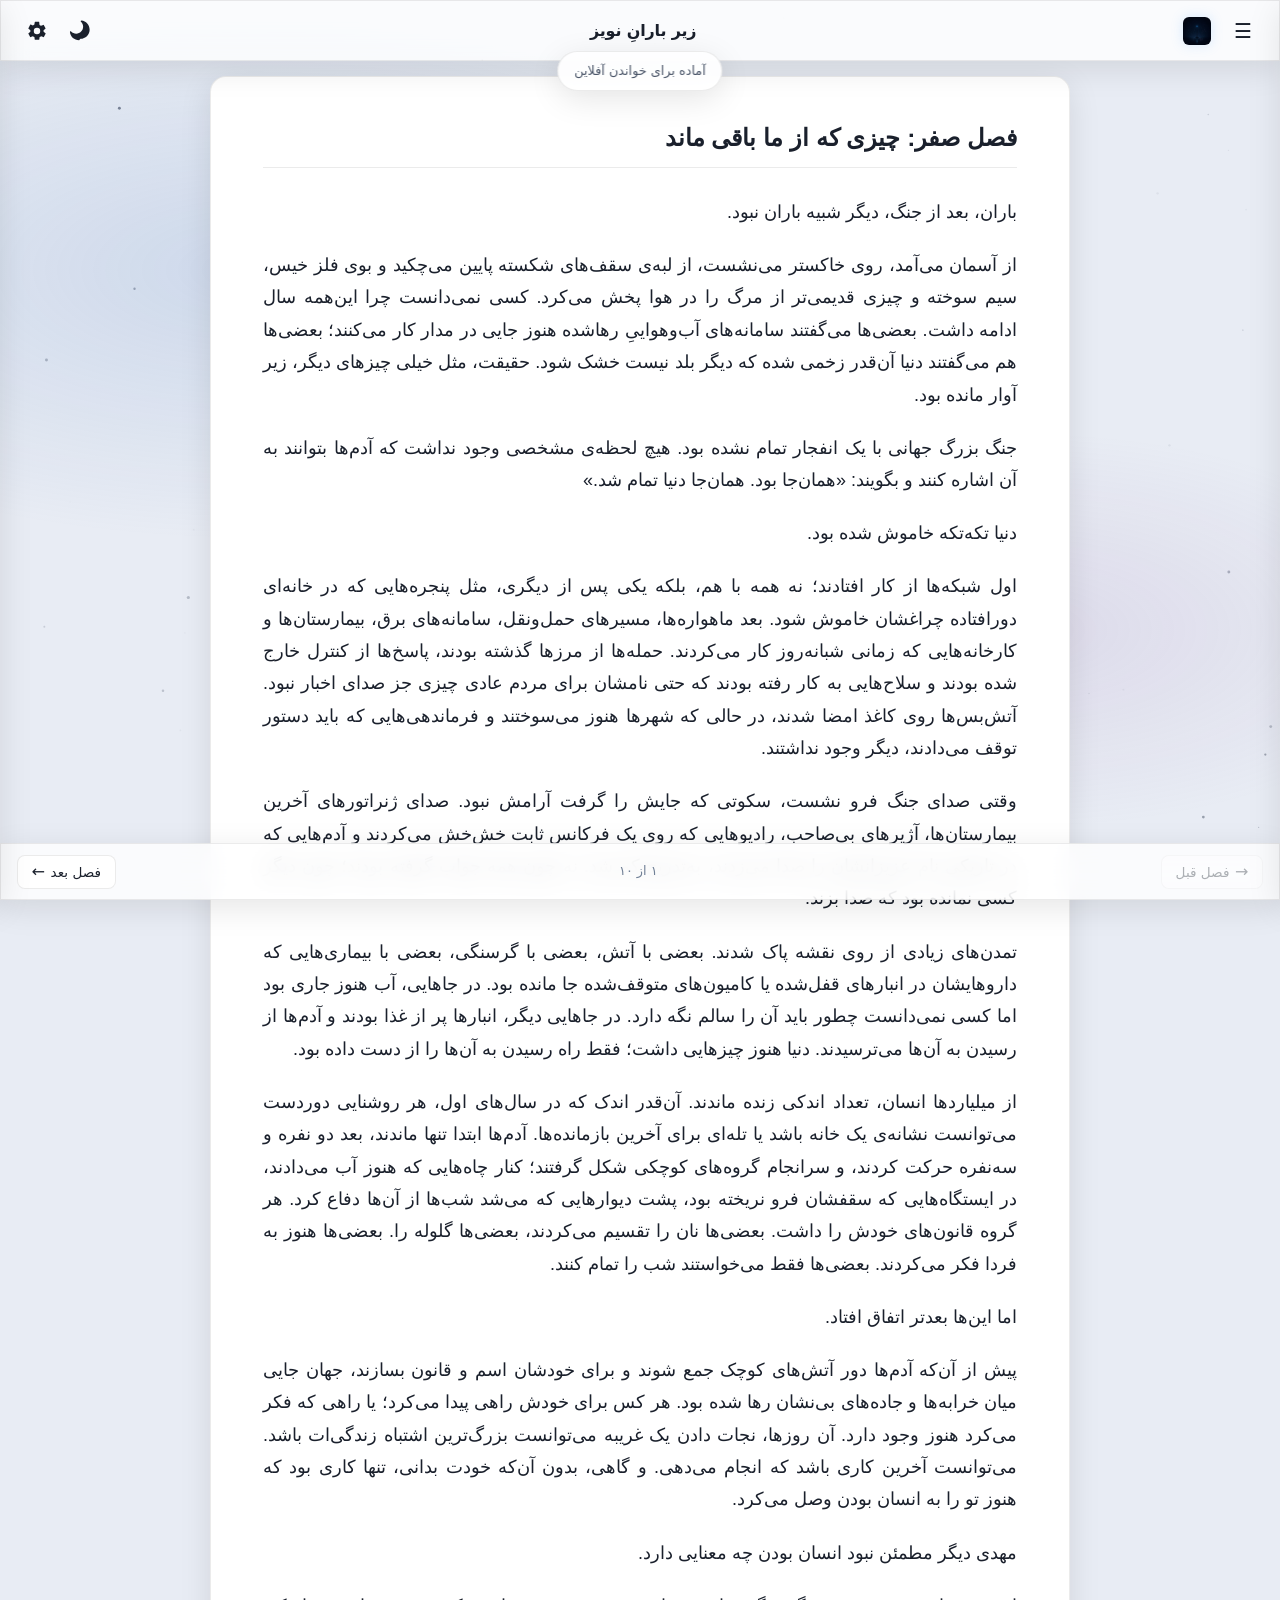
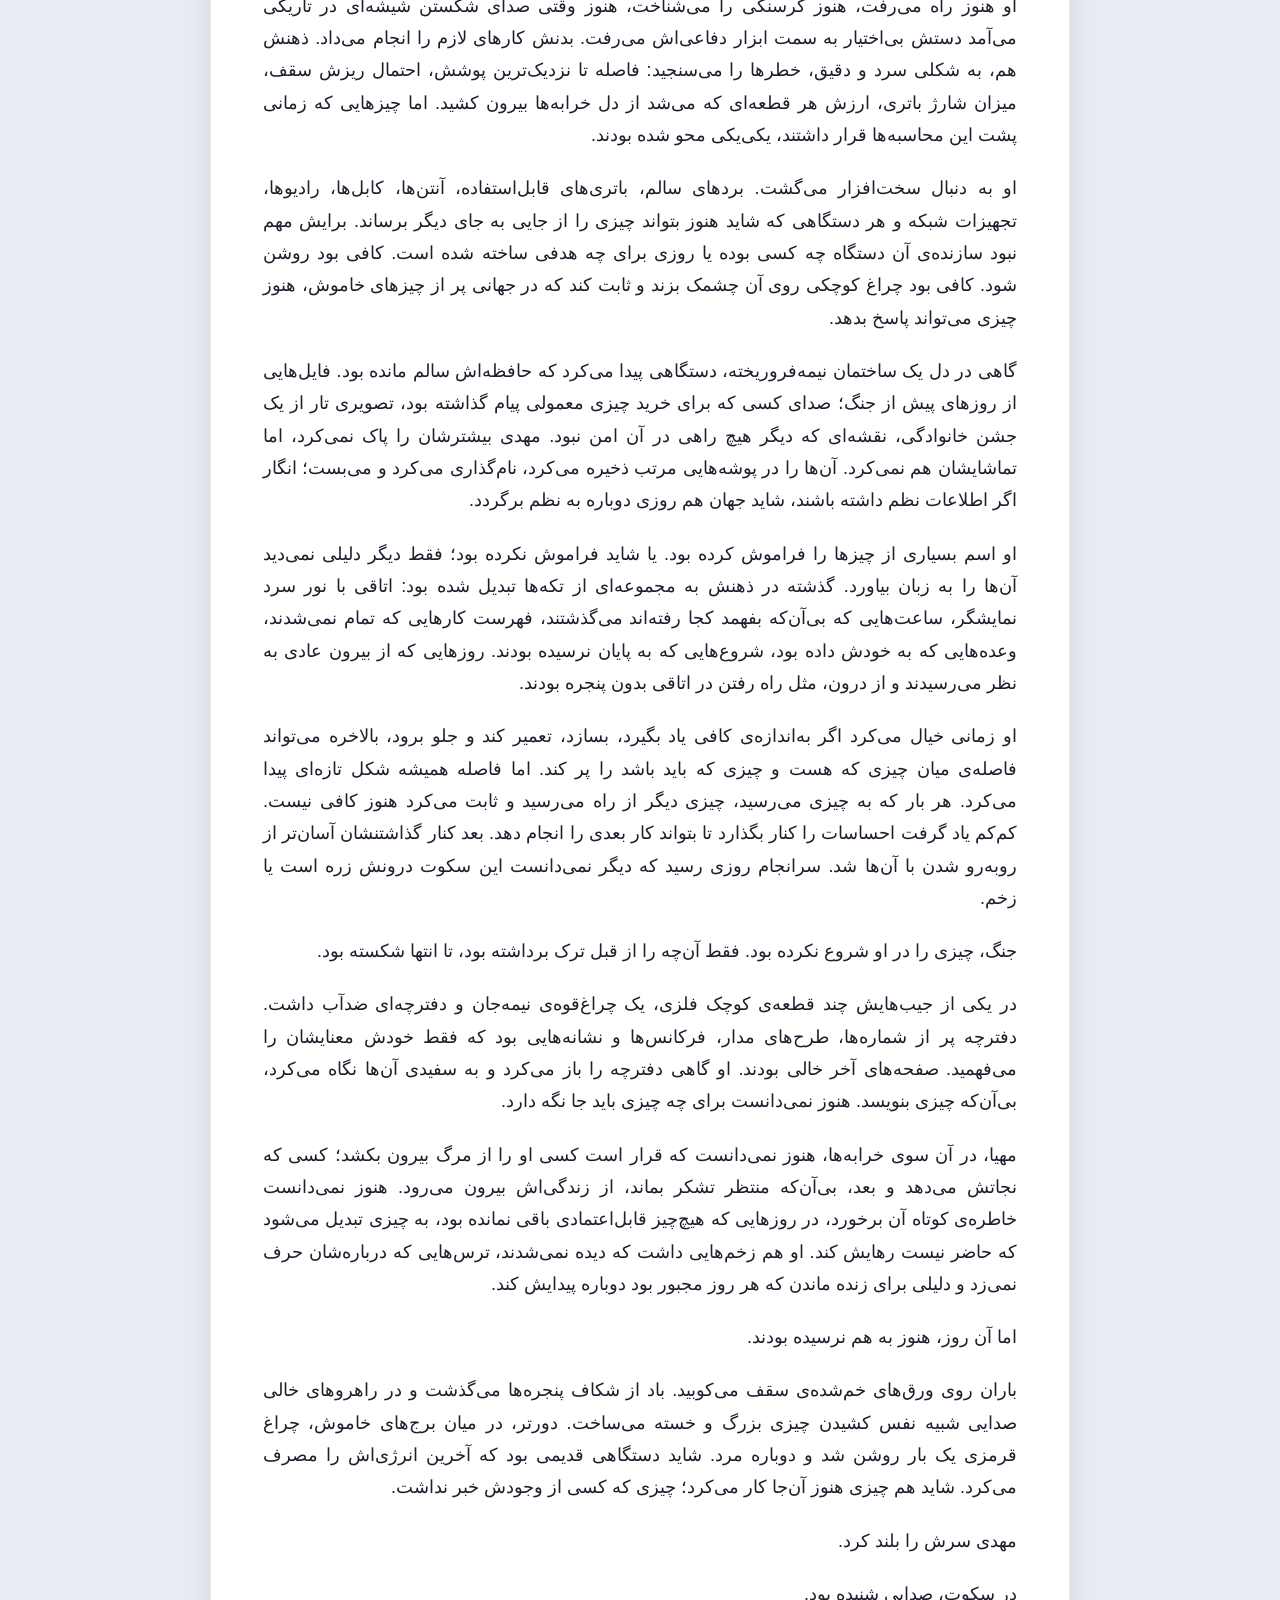
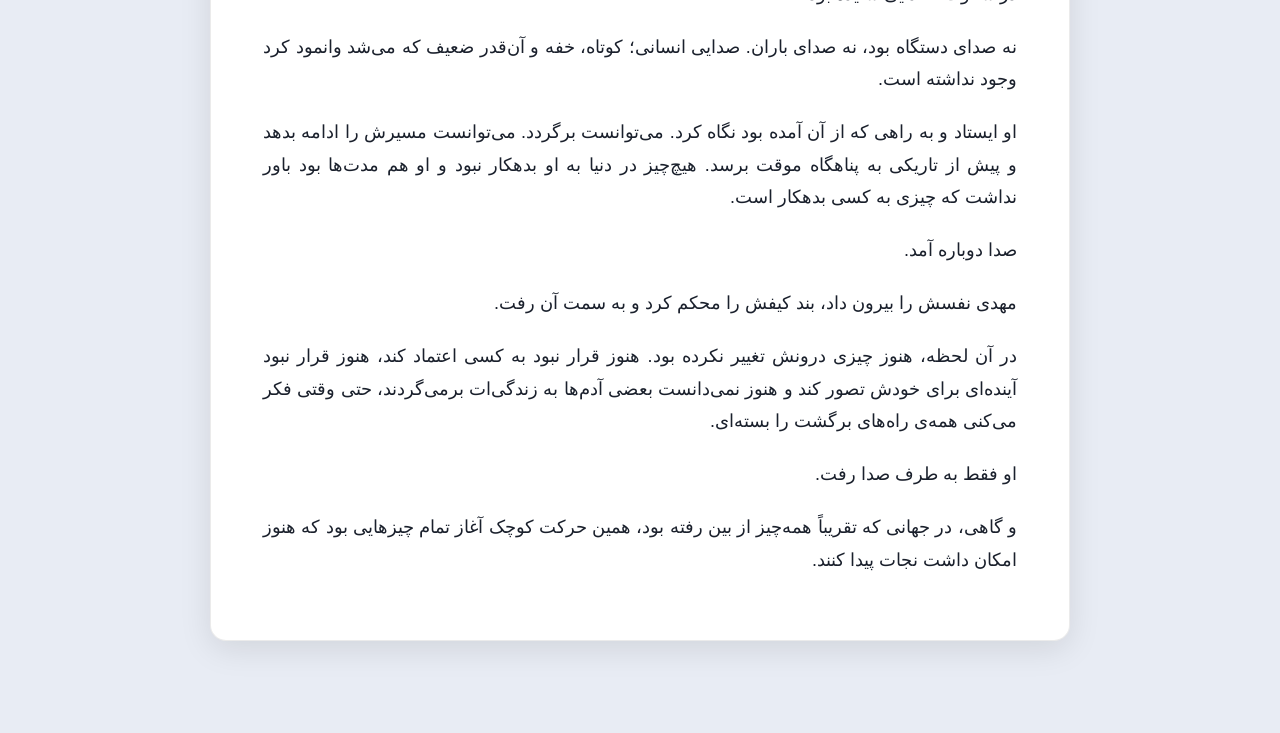
==== commit 9b039037: "Theme system: light/dark top-bar toggle; blue-light as independent filter" ====
--- a/index.html
+++ b/index.html
@@ -33,11 +33,23 @@
       <img class="brand-logo" src="assets/icon-192.png" alt="" width="28" height="28">
       <h1 class="novel-title" id="novel-title">زیر بارانِ نویز</h1>
     </div>
-    <button id="btn-settings" class="icon-btn" type="button" title="تنظیمات" aria-label="تنظیمات">
-      <svg class="icon-svg" viewBox="0 0 24 24" width="22" height="22" aria-hidden="true" focusable="false">
-        <path fill="currentColor" d="M19.14 12.94c.04-.31.06-.63.06-.94s-.02-.63-.06-.94l2.03-1.58a.49.49 0 0 0 .12-.61l-1.92-3.32a.49.49 0 0 0-.59-.22l-2.39.96a7.07 7.07 0 0 0-1.63-.94l-.36-2.54A.48.48 0 0 0 14 2h-4a.48.48 0 0 0-.48.41l-.36 2.54c-.59.24-1.13.55-1.63.94l-2.39-.96a.49.49 0 0 0-.59.22L2.63 8.87a.49.49 0 0 0 .12.61l2.03 1.58c-.04.31-.06.63-.06.94s.02.63.06.94L2.75 14.52a.49.49 0 0 0-.12.61l1.92 3.32c.12.22.37.3.59.22l2.39-.96c.5.39 1.04.71 1.63.94l.36 2.54c.05.24.25.41.49.41h4c.24 0 .44-.17.49-.41l.36-2.54c.59-.24 1.13-.55 1.63-.94l2.39.96c.22.08.47 0 .59-.22l1.92-3.32a.49.49 0 0 0-.12-.61l-2.03-1.58zM12 15.5A3.5 3.5 0 1 1 12 8.5a3.5 3.5 0 0 1 0 7z"/>
-      </svg>
-    </button>
+    <div class="top-bar-actions">
+      <button id="btn-theme-toggle" class="icon-btn" type="button" title="تغییر تم روشن/تیره" aria-label="تغییر تم">
+        <!-- moon = currently light, tap to go dark -->
+        <svg id="icon-moon" class="icon-svg theme-icon" viewBox="0 0 24 24" width="22" height="22" aria-hidden="true" focusable="false">
+          <path fill="currentColor" d="M12.1 22c-5.2 0-9.5-3.9-10-9 0-.3.2-.6.5-.7.3-.1.6 0 .8.2 1.4 1.5 3.4 2.4 5.6 2.4 4.1 0 7.5-3.4 7.5-7.5 0-2.1-.9-4.1-2.4-5.5-.2-.2-.3-.5-.2-.8.1-.3.4-.5.7-.5 5.1.5 9 4.8 9 10 0 5.5-4.5 9.9-10 9.9z"/>
+        </svg>
+        <!-- sun = currently dark, tap to go light -->
+        <svg id="icon-sun" class="icon-svg theme-icon" viewBox="0 0 24 24" width="22" height="22" aria-hidden="true" focusable="false" hidden>
+          <path fill="currentColor" d="M12 7a5 5 0 1 0 0 10 5 5 0 0 0 0-10zm0-5c.6 0 1 .4 1 1v1.1c0 .6-.4 1-1 1s-1-.4-1-1V3c0-.6.4-1 1-1zm0 18.9c.6 0 1 .4 1 1V22c0 .6-.4 1-1 1s-1-.4-1-1v-1.1c0-.6.4-1 1-1zM3.5 11H2.4c-.6 0-1 .4-1 1s.4 1 1 1H3.5c.6 0 1-.4 1-1s-.4-1-1-1zm18.1 0h-1.1c-.6 0-1 .4-1 1s.4 1 1 1h1.1c.6 0 1-.4 1-1s-.4-1-1-1zM5.6 4.9l.8.8c.4.4.4 1 0 1.4-.4.4-1 .4-1.4 0l-.8-.8c-.4-.4-.4-1 0-1.4.4-.4 1-.4 1.4 0zm12.4 12.4l.8.8c.4.4.4 1 0 1.4-.4.4-1 .4-1.4 0l-.8-.8c-.4-.4-.4-1 0-1.4.4-.4 1-.4 1.4 0zM5.6 19.1c-.4.4-1 .4-1.4 0-.4-.4-.4-1 0-1.4l.8-.8c.4-.4 1-.4 1.4 0 .4.4.4 1 0 1.4l-.8.8zm12.4-12.4c-.4.4-1 .4-1.4 0-.4-.4-.4-1 0-1.4l.8-.8c.4-.4 1-.4 1.4 0 .4.4.4 1 0 1.4l-.8.8z"/>
+        </svg>
+      </button>
+      <button id="btn-settings" class="icon-btn" type="button" title="تنظیمات" aria-label="تنظیمات">
+        <svg class="icon-svg" viewBox="0 0 24 24" width="22" height="22" aria-hidden="true" focusable="false">
+          <path fill="currentColor" d="M19.14 12.94c.04-.31.06-.63.06-.94s-.02-.63-.06-.94l2.03-1.58a.49.49 0 0 0 .12-.61l-1.92-3.32a.49.49 0 0 0-.59-.22l-2.39.96a7.07 7.07 0 0 0-1.63-.94l-.36-2.54A.48.48 0 0 0 14 2h-4a.48.48 0 0 0-.48.41l-.36 2.54c-.59.24-1.13.55-1.63.94l-2.39-.96a.49.49 0 0 0-.59.22L2.63 8.87a.49.49 0 0 0 .12.61l2.03 1.58c-.04.31-.06.63-.06.94s.02.63.06.94L2.75 14.52a.49.49 0 0 0-.12.61l1.92 3.32c.12.22.37.3.59.22l2.39-.96c.5.39 1.04.71 1.63.94l.36 2.54c.05.24.25.41.49.41h4c.24 0 .44-.17.49-.41l.36-2.54c.59-.24 1.13-.55 1.63-.94l2.39.96c.22.08.47 0 .59-.22l1.92-3.32a.49.49 0 0 0-.12-.61l-2.03-1.58zM12 15.5A3.5 3.5 0 1 1 12 8.5a3.5 3.5 0 0 1 0 7z"/>
+        </svg>
+      </button>
+    </div>
   </header>
   <div id="cache-status" class="cache-status" hidden aria-live="polite"></div>
 
@@ -100,21 +112,23 @@
       </div>
 
       <div class="setting-group">
-        <label>پوسته</label>
-        <div class="theme-buttons" role="group" aria-label="انتخاب پوسته">
-          <button type="button" class="theme-btn" data-theme="light" title="روشن">روشن</button>
-          <button type="button" class="theme-btn" data-theme="dark" title="تیره">تیره</button>
-          <button type="button" class="theme-btn" data-theme="warm" title="فیلتر نور آبی">فیلتر نور آبی</button>
+        <div class="toggle-row">
+          <div class="toggle-text">
+            <label for="blue-filter-toggle">فیلتر نور آبی</label>
+            <p class="theme-hint">نور آبی صفحه را کم می‌کند؛ مناسب مطالعه در شب. روی هر دو تم روشن و تیره اعمال می‌شود.</p>
+          </div>
+          <button type="button" id="blue-filter-toggle" class="toggle-switch" role="switch" aria-checked="false" aria-label="فیلتر نور آبی">
+            <span class="toggle-knob"></span>
+          </button>
         </div>
-        <p class="theme-hint">تم «فیلتر نور آبی» مناسب مطالعه در شب است و نور آبی صفحه را کاهش می‌دهد.</p>
         <div id="blue-filter-controls" class="blue-filter-controls" hidden>
-          <label for="blue-filter-strength">شدت فیلتر — خنک ← گرم</label>
+          <label for="blue-filter-strength">شدت فیلتر</label>
           <div class="range-row">
-            <button type="button" class="range-btn" data-action="warmth-dec" aria-label="خنک‌تر">−</button>
-            <input type="range" id="blue-filter-strength" min="0" max="100" step="5" value="70">
-            <button type="button" class="range-btn" data-action="warmth-inc" aria-label="گرم‌تر">+</button>
+            <button type="button" class="range-btn" data-action="warmth-dec" aria-label="کمتر">−</button>
+            <input type="range" id="blue-filter-strength" min="10" max="100" step="5" value="50">
+            <button type="button" class="range-btn" data-action="warmth-inc" aria-label="بیشتر">+</button>
           </div>
-          <span class="setting-value" id="blue-filter-val">۷۰٪</span>
+          <span class="setting-value" id="blue-filter-val">۵۰٪</span>
         </div>
       </div>
 
--- a/css/themes.css
+++ b/css/themes.css
@@ -1,6 +1,33 @@
 /* ===== Theme variables ===== */
 
 :root,
+[data-theme="light"] {
+  --bg-deep: #e8ecf4;
+  --bg-mid: #f0f4fa;
+  --bg-surface: rgba(255, 255, 255, 0.78);
+  --bg-surface-solid: #ffffff;
+  --bg-elevated: rgba(255, 255, 255, 0.92);
+  --text-primary: #1a202c;
+  --text-secondary: #4a5568;
+  --text-muted: #718096;
+  --accent: #2b6cb0;
+  --accent-soft: rgba(43, 108, 176, 0.12);
+  --border: rgba(0, 0, 0, 0.08);
+  --border-strong: rgba(0, 0, 0, 0.14);
+  --shadow: 0 8px 32px rgba(0, 0, 0, 0.1);
+  --glass-blur: 14px;
+  --nebula-1: rgba(100, 140, 200, 0.2);
+  --nebula-2: rgba(160, 120, 180, 0.15);
+  --nebula-3: rgba(80, 160, 180, 0.12);
+  --star-color: #4a5568;
+  --spinner: #2b6cb0;
+  --overlay: rgba(0, 0, 0, 0.35);
+  --focus-ring: rgba(43, 108, 176, 0.45);
+  --btn-hover: rgba(0, 0, 0, 0.05);
+  --btn-active: rgba(0, 0, 0, 0.08);
+  color-scheme: light;
+}
+
 [data-theme="dark"] {
   --bg-deep: #050810;
   --bg-mid: #0a0e17;
@@ -28,56 +55,6 @@
   color-scheme: dark;
 }
 
-[data-theme="light"] {
-  --bg-deep: #e8ecf4;
-  --bg-mid: #f0f4fa;
-  --bg-surface: rgba(255, 255, 255, 0.78);
-  --bg-surface-solid: #ffffff;
-  --bg-elevated: rgba(255, 255, 255, 0.92);
-  --text-primary: #1a202c;
-  --text-secondary: #4a5568;
-  --text-muted: #718096;
-  --accent: #2b6cb0;
-  --accent-soft: rgba(43, 108, 176, 0.12);
-  --border: rgba(0, 0, 0, 0.08);
-  --border-strong: rgba(0, 0, 0, 0.14);
-  --shadow: 0 8px 32px rgba(0, 0, 0, 0.1);
-  --glass-blur: 14px;
-  --nebula-1: rgba(100, 140, 200, 0.2);
-  --nebula-2: rgba(160, 120, 180, 0.15);
-  --nebula-3: rgba(80, 160, 180, 0.12);
-  --star-color: #4a5568;
-  --spinner: #2b6cb0;
-  --overlay: rgba(0, 0, 0, 0.35);
-  --focus-ring: rgba(43, 108, 176, 0.45);
-  --btn-hover: rgba(0, 0, 0, 0.05);
-  --btn-active: rgba(0, 0, 0, 0.08);
-  color-scheme: light;
-}
 
-[data-theme="warm"] {
-  --bg-deep: #1a120c;
-  --bg-mid: #221810;
-  --bg-surface: rgba(40, 28, 18, 0.78);
-  --bg-surface-solid: #2a1e14;
-  --bg-elevated: rgba(50, 36, 24, 0.9);
-  --text-primary: #f5e6d3;
-  --text-secondary: #c4a882;
-  --text-muted: #8a7048;
-  --accent: #e8a060;
-  --accent-soft: rgba(232, 160, 96, 0.15);
-  --border: rgba(255, 200, 140, 0.1);
-  --border-strong: rgba(255, 200, 140, 0.18);
-  --shadow: 0 8px 32px rgba(0, 0, 0, 0.5);
-  --glass-blur: 16px;
-  --nebula-1: rgba(120, 60, 30, 0.3);
-  --nebula-2: rgba(80, 40, 20, 0.25);
-  --nebula-3: rgba(100, 50, 20, 0.2);
-  --star-color: #f5d9a8;
-  --spinner: #e8a060;
-  --overlay: rgba(0, 0, 0, 0.6);
-  --focus-ring: rgba(232, 160, 96, 0.5);
-  --btn-hover: rgba(255, 200, 140, 0.08);
-  --btn-active: rgba(255, 200, 140, 0.12);
-  color-scheme: dark;
-}
+
+
--- a/css/style.css
+++ b/css/style.css
@@ -869,56 +869,6 @@
   margin: 0 auto;
 }
 
-/* ===== Theme hint & blue filter ===== */
-.theme-hint {
-  margin-top: 0.65rem;
-  font-size: 0.78rem;
-  line-height: 1.55;
-  color: var(--text-muted);
-}
-
-.blue-filter-controls {
-  margin-top: 0.85rem;
-  padding-top: 0.75rem;
-  border-top: 1px solid var(--border);
-}
-.blue-filter-controls[hidden] {
-  display: none !important;
-}
-.blue-filter-controls label {
-  display: block;
-  margin-bottom: 0.4rem;
-  font-size: 0.85rem;
-  color: var(--text-secondary);
-}
-
-.blue-light-overlay {
-  position: fixed;
-  inset: 0;
-  z-index: 3;
-  pointer-events: none;
-  opacity: 0;
-  transition: opacity 0.25s ease;
-  background: radial-gradient(
-    ellipse at center,
-    hsla(32, 85%, 55%, calc(var(--blue-filter-opacity, 0.25) * 0.85)) 0%,
-    hsla(22, 80%, 40%, var(--blue-filter-opacity, 0.25)) 100%
-  );
-  mix-blend-mode: multiply;
-}
-.blue-light-overlay.active {
-  opacity: 1;
-}
-/* Multiply is strong on light theme; only used with warm */
-[data-theme="warm"] .blue-light-overlay.active {
-  mix-blend-mode: soft-light;
-  background: linear-gradient(
-    180deg,
-    hsla(28, 90%, 50%, calc(var(--blue-filter-opacity, 0.22) * 0.7)) 0%,
-    hsla(18, 85%, 42%, var(--blue-filter-opacity, 0.22)) 100%
-  );
-}
-
 /* ===== Contact links in settings ===== */
 .contact-links {
   display: flex;
@@ -944,3 +894,136 @@
   color: var(--text-muted);
   padding-right: 0.25rem;
 }
+
+
+/* ===== Top bar actions (theme + settings) ===== */
+.top-bar-actions {
+  display: flex;
+  align-items: center;
+  gap: 0.15rem;
+  flex-shrink: 0;
+}
+.theme-icon[hidden] {
+  display: none !important;
+}
+
+/* ===== Blue-light filter (not a theme) ===== */
+.theme-hint {
+  margin-top: 0.35rem;
+  font-size: 0.78rem;
+  line-height: 1.55;
+  color: var(--text-muted);
+}
+
+.toggle-row {
+  display: flex;
+  align-items: flex-start;
+  justify-content: space-between;
+  gap: 0.75rem;
+}
+.toggle-text {
+  flex: 1;
+  min-width: 0;
+}
+.toggle-text label {
+  font-weight: 600;
+  display: block;
+  margin-bottom: 0.2rem;
+}
+
+.toggle-switch {
+  position: relative;
+  width: 48px;
+  height: 28px;
+  border-radius: 999px;
+  border: 1px solid var(--border-strong);
+  background: var(--btn-hover);
+  flex-shrink: 0;
+  cursor: pointer;
+  padding: 0;
+  transition: background 0.2s ease;
+}
+.toggle-switch .toggle-knob {
+  position: absolute;
+  top: 2px;
+  right: 2px; /* RTL: off position toward right start? in RTL right is start */
+  width: 22px;
+  height: 22px;
+  border-radius: 50%;
+  background: var(--text-secondary);
+  transition: transform 0.2s ease, background 0.2s ease;
+}
+/* In RTL layout, "on" slides toward the left (end) */
+.toggle-switch.on {
+  background: var(--accent-soft);
+  border-color: var(--accent);
+}
+.toggle-switch.on .toggle-knob {
+  transform: translateX(-20px);
+  background: var(--accent);
+}
+
+.blue-filter-controls {
+  margin-top: 0.85rem;
+  padding-top: 0.75rem;
+  border-top: 1px solid var(--border);
+}
+.blue-filter-controls[hidden] {
+  display: none !important;
+}
+.blue-filter-controls label {
+  display: block;
+  margin-bottom: 0.4rem;
+  font-size: 0.85rem;
+  color: var(--text-secondary);
+}
+
+/*
+ * Real blue-light reduction on the reading surface:
+ * 1) CSS filter reduces blue / shifts toward longer wavelengths
+ * 2) overlay with multiply cuts residual blue without painting UI chrome yellow
+ */
+html.blue-filter-on .reader,
+html.blue-filter-on .chapter-content {
+  filter:
+    brightness(var(--blf-brightness, 1))
+    contrast(var(--blf-contrast, 1))
+    sepia(var(--blf-sepia, 0))
+    saturate(var(--blf-saturate, 1))
+    hue-rotate(var(--blf-hue, 0deg));
+}
+
+.blue-light-overlay {
+  position: fixed;
+  inset: 0;
+  z-index: 2;
+  pointer-events: none;
+  opacity: 0;
+  transition: opacity 0.2s ease;
+  /* blue-channel suppression layer */
+  background: rgba(255, 170, 90, calc(var(--blf-blue-cut, 0) * 0.35));
+  mix-blend-mode: difference;
+}
+html.blue-filter-on .blue-light-overlay.active {
+  opacity: 1;
+  /* soft warm veil that primarily eats blue on light/dark content */
+  mix-blend-mode: multiply;
+  background: linear-gradient(
+    180deg,
+    rgba(255, 150, 60, calc(var(--blf-blue-cut, 0) * 0.22)) 0%,
+    rgba(255, 120, 40, calc(var(--blf-blue-cut, 0) * 0.28)) 100%
+  );
+}
+[data-theme="dark"].blue-filter-on .blue-light-overlay.active {
+  mix-blend-mode: soft-light;
+  background: rgba(255, 140, 50, calc(var(--blf-blue-cut, 0) * 0.45));
+}
+
+/* Keep chrome (bars/drawers) unfiltered — they sit above overlay in z-index */
+.top-bar,
+.bottom-nav,
+.drawer,
+.overlay,
+.cache-status {
+  filter: none !important;
+}
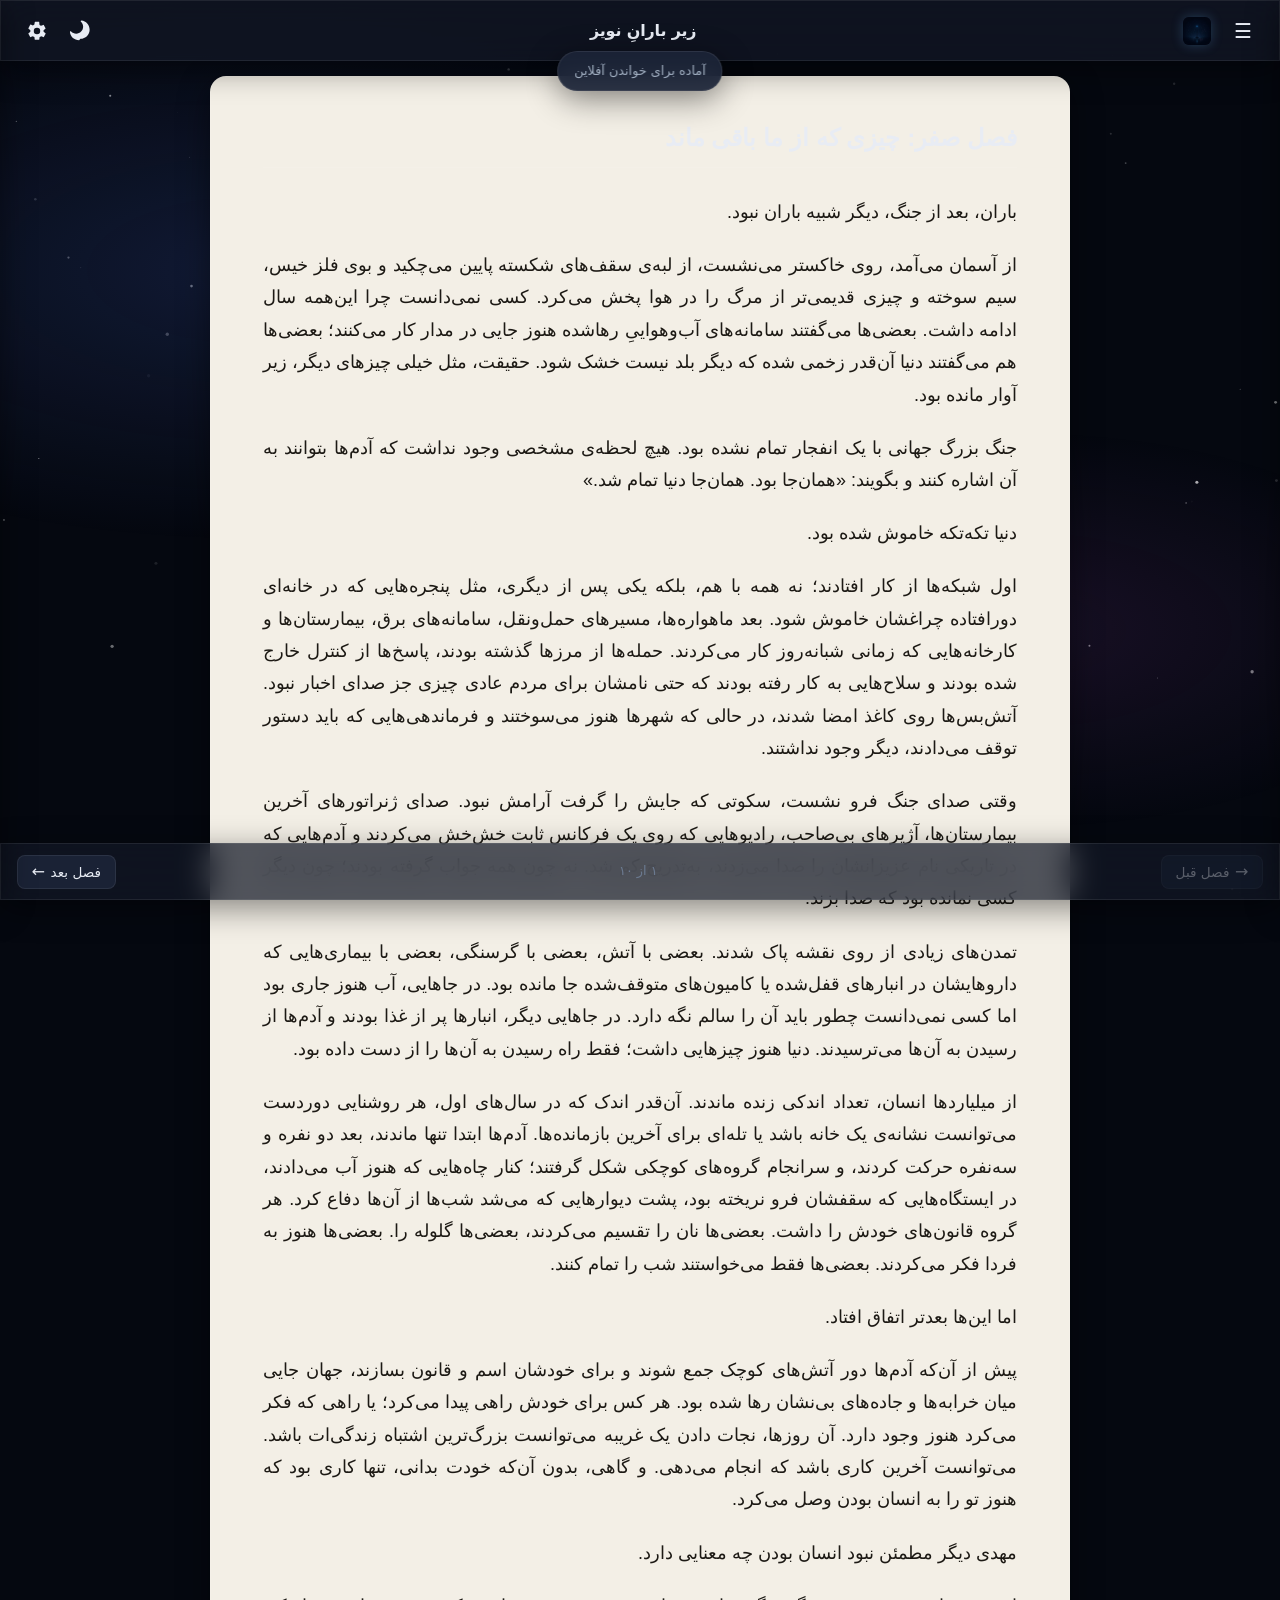
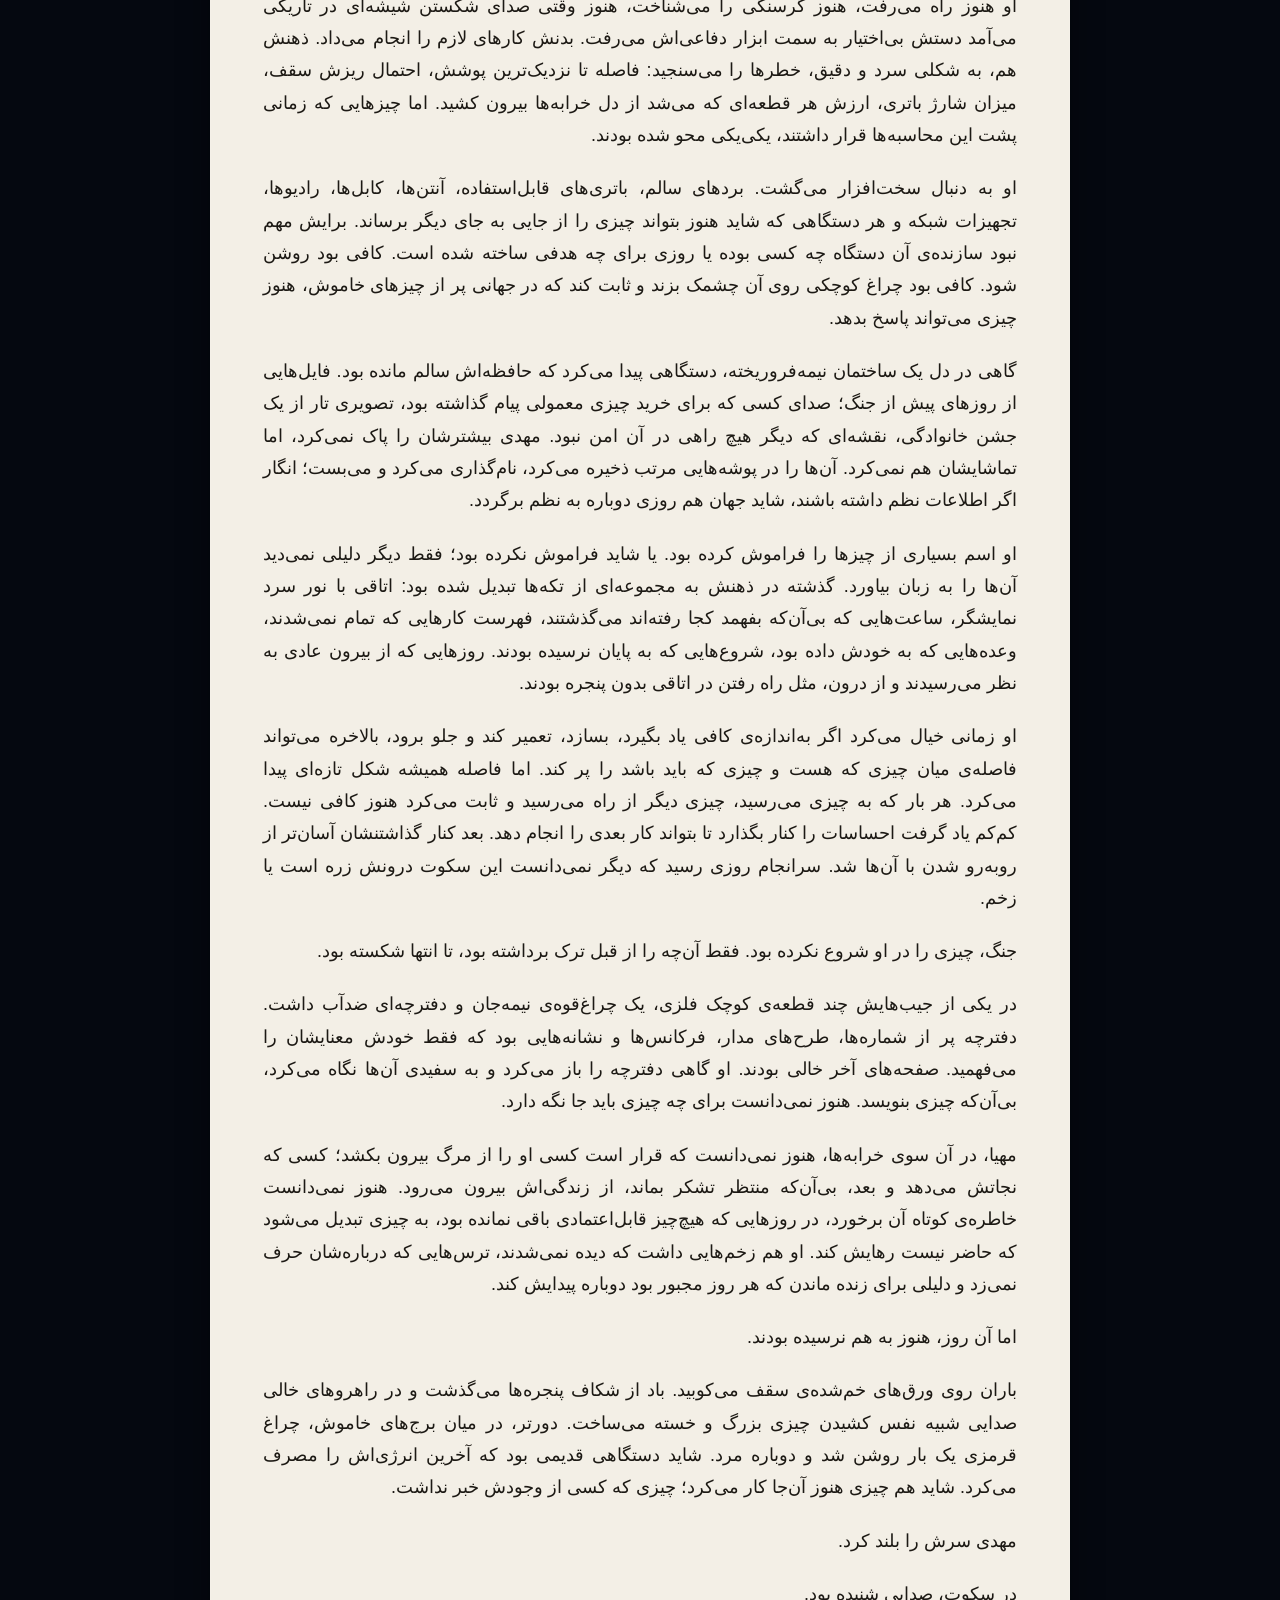
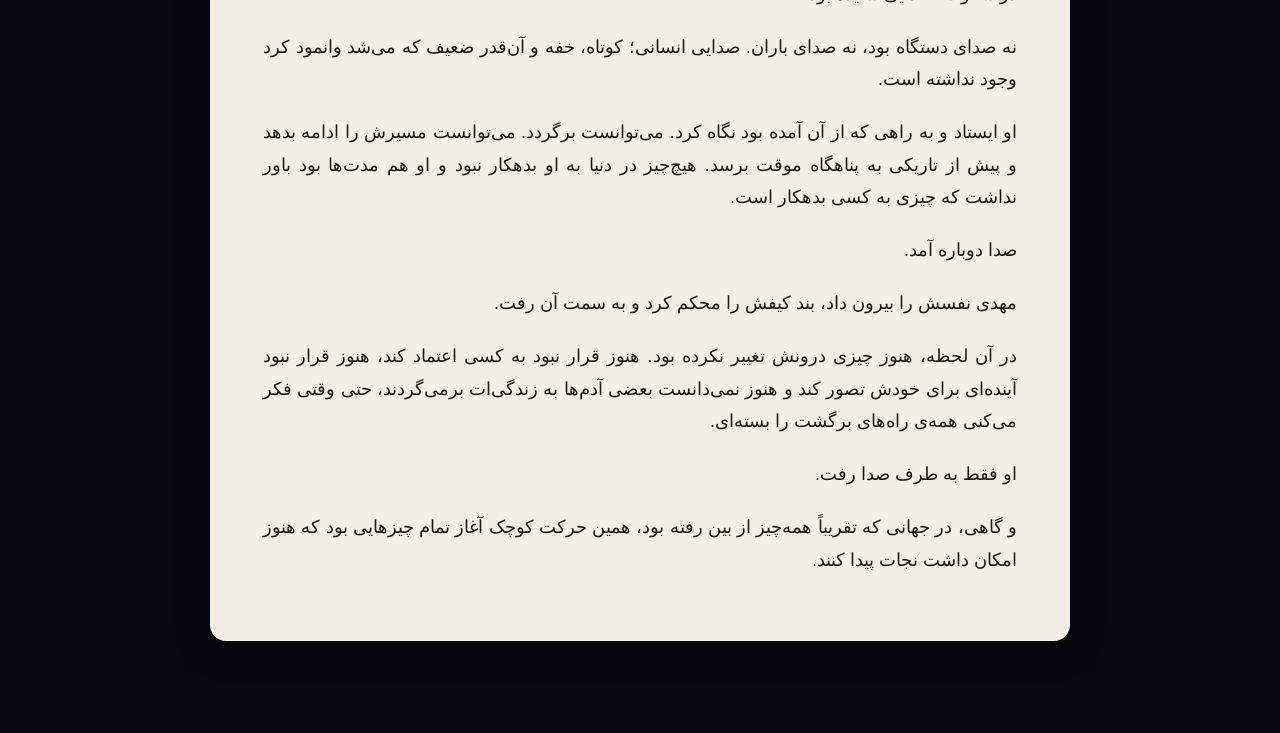
==== commit fe9d032e: "Fix theme icons; stronger blue-light filter; unify light/dark atmosphere" ====
--- a/index.html
+++ b/index.html
@@ -40,7 +40,7 @@
           <path fill="currentColor" d="M12.1 22c-5.2 0-9.5-3.9-10-9 0-.3.2-.6.5-.7.3-.1.6 0 .8.2 1.4 1.5 3.4 2.4 5.6 2.4 4.1 0 7.5-3.4 7.5-7.5 0-2.1-.9-4.1-2.4-5.5-.2-.2-.3-.5-.2-.8.1-.3.4-.5.7-.5 5.1.5 9 4.8 9 10 0 5.5-4.5 9.9-10 9.9z"/>
         </svg>
         <!-- sun = currently dark, tap to go light -->
-        <svg id="icon-sun" class="icon-svg theme-icon" viewBox="0 0 24 24" width="22" height="22" aria-hidden="true" focusable="false" hidden>
+        <svg id="icon-sun" class="icon-svg theme-icon is-hidden" viewBox="0 0 24 24" width="22" height="22" aria-hidden="true" focusable="false" style="display:none">
           <path fill="currentColor" d="M12 7a5 5 0 1 0 0 10 5 5 0 0 0 0-10zm0-5c.6 0 1 .4 1 1v1.1c0 .6-.4 1-1 1s-1-.4-1-1V3c0-.6.4-1 1-1zm0 18.9c.6 0 1 .4 1 1V22c0 .6-.4 1-1 1s-1-.4-1-1v-1.1c0-.6.4-1 1-1zM3.5 11H2.4c-.6 0-1 .4-1 1s.4 1 1 1H3.5c.6 0 1-.4 1-1s-.4-1-1-1zm18.1 0h-1.1c-.6 0-1 .4-1 1s.4 1 1 1h1.1c.6 0 1-.4 1-1s-.4-1-1-1zM5.6 4.9l.8.8c.4.4.4 1 0 1.4-.4.4-1 .4-1.4 0l-.8-.8c-.4-.4-.4-1 0-1.4.4-.4 1-.4 1.4 0zm12.4 12.4l.8.8c.4.4.4 1 0 1.4-.4.4-1 .4-1.4 0l-.8-.8c-.4-.4-.4-1 0-1.4.4-.4 1-.4 1.4 0zM5.6 19.1c-.4.4-1 .4-1.4 0-.4-.4-.4-1 0-1.4l.8-.8c.4-.4 1-.4 1.4 0 .4.4.4 1 0 1.4l-.8.8zm12.4-12.4c-.4.4-1 .4-1.4 0-.4-.4-.4-1 0-1.4l.8-.8c.4-.4 1-.4 1.4 0 .4.4.4 1 0 1.4l-.8.8z"/>
         </svg>
       </button>
@@ -125,10 +125,10 @@
           <label for="blue-filter-strength">شدت فیلتر</label>
           <div class="range-row">
             <button type="button" class="range-btn" data-action="warmth-dec" aria-label="کمتر">−</button>
-            <input type="range" id="blue-filter-strength" min="10" max="100" step="5" value="50">
+            <input type="range" id="blue-filter-strength" min="20" max="100" step="5" value="55">
             <button type="button" class="range-btn" data-action="warmth-inc" aria-label="بیشتر">+</button>
           </div>
-          <span class="setting-value" id="blue-filter-val">۵۰٪</span>
+          <span class="setting-value" id="blue-filter-val">۵۵٪</span>
         </div>
       </div>
 
--- a/css/themes.css
+++ b/css/themes.css
@@ -1,39 +1,17 @@
-/* ===== Theme variables ===== */
+/* ===== Theme variables =====
+ * Both themes share the same dark atmospheric shell (background, chrome).
+ * Light mode only lightens the reading panel and text contrast.
+ */
 
 :root,
+[data-theme="dark"],
 [data-theme="light"] {
-  --bg-deep: #e8ecf4;
-  --bg-mid: #f0f4fa;
-  --bg-surface: rgba(255, 255, 255, 0.78);
-  --bg-surface-solid: #ffffff;
-  --bg-elevated: rgba(255, 255, 255, 0.92);
-  --text-primary: #1a202c;
-  --text-secondary: #4a5568;
-  --text-muted: #718096;
-  --accent: #2b6cb0;
-  --accent-soft: rgba(43, 108, 176, 0.12);
-  --border: rgba(0, 0, 0, 0.08);
-  --border-strong: rgba(0, 0, 0, 0.14);
-  --shadow: 0 8px 32px rgba(0, 0, 0, 0.1);
-  --glass-blur: 14px;
-  --nebula-1: rgba(100, 140, 200, 0.2);
-  --nebula-2: rgba(160, 120, 180, 0.15);
-  --nebula-3: rgba(80, 160, 180, 0.12);
-  --star-color: #4a5568;
-  --spinner: #2b6cb0;
-  --overlay: rgba(0, 0, 0, 0.35);
-  --focus-ring: rgba(43, 108, 176, 0.45);
-  --btn-hover: rgba(0, 0, 0, 0.05);
-  --btn-active: rgba(0, 0, 0, 0.08);
-  color-scheme: light;
-}
-
-[data-theme="dark"] {
   --bg-deep: #050810;
   --bg-mid: #0a0e17;
+  --bg-chrome: rgba(18, 24, 38, 0.92);
   --bg-surface: rgba(18, 24, 38, 0.72);
   --bg-surface-solid: #121826;
-  --bg-elevated: rgba(28, 36, 56, 0.85);
+  --bg-elevated: rgba(28, 36, 56, 0.92);
   --text-primary: #e8ecf4;
   --text-secondary: #a0aec0;
   --text-muted: #6b7a90;
@@ -52,9 +30,19 @@
   --focus-ring: rgba(126, 184, 255, 0.5);
   --btn-hover: rgba(255, 255, 255, 0.08);
   --btn-active: rgba(255, 255, 255, 0.12);
+  --reader-bg: #121826;
+  --reader-text: #e8ecf4;
+  --reader-muted: #8a9bb0;
   color-scheme: dark;
 }
 
-
-
-
+/* Light = same night sky UI, paper-like reading surface */
+[data-theme="light"] {
+  --reader-bg: #f3efe6;
+  --reader-text: #1c1914;
+  --reader-muted: #5c554c;
+  --accent: #6ba3e0;
+  --accent-soft: rgba(107, 163, 224, 0.18);
+  --focus-ring: rgba(107, 163, 224, 0.45);
+  --spinner: #6ba3e0;
+}
--- a/css/style.css
+++ b/css/style.css
@@ -451,7 +451,7 @@
   border-radius: 1rem;
   min-height: 60vh;
   /* Solid surface — no backdrop-filter (major scroll lag on mobile) */
-  background: var(--bg-surface-solid, var(--bg-surface));
+  background: var(--reader-bg, var(--bg-surface-solid, var(--bg-surface)));
   border: 1px solid var(--border);
   box-shadow: var(--shadow);
   backdrop-filter: none;
@@ -486,11 +486,12 @@
   font-size: var(--font-size, 18px);
   line-height: var(--line-height, 1.8);
   font-family: var(--font-family, Tahoma, "Segoe UI", sans-serif);
-  color: var(--text-primary);
+  color: var(--reader-text, var(--text-primary));
   text-align: right;
 }
 
 .chapter-body .chapter-heading {
+  color: var(--reader-text, var(--text-primary));
   font-size: 1.35em;
   font-weight: 700;
   margin-bottom: 1.75rem;
@@ -513,6 +514,7 @@
 }
 
 .chapter-body .scene-header {
+  color: var(--reader-muted, var(--text-muted));
   margin: 2em 0 1em;
   font-size: 0.9em;
   color: var(--text-muted);
@@ -778,6 +780,7 @@
 
   .chapter-body p,
   .chapter-body .scene-header {
+  color: var(--reader-muted, var(--text-muted));
     content-visibility: auto;
     contain-intrinsic-size: auto 4.5rem;
   }
@@ -903,6 +906,7 @@
   gap: 0.15rem;
   flex-shrink: 0;
 }
+.theme-icon.is-hidden,
 .theme-icon[hidden] {
   display: none !important;
 }
@@ -1000,23 +1004,24 @@
   pointer-events: none;
   opacity: 0;
   transition: opacity 0.2s ease;
-  /* blue-channel suppression layer */
-  background: rgba(255, 170, 90, calc(var(--blf-blue-cut, 0) * 0.35));
-  mix-blend-mode: difference;
+  background: rgb(255, 120, 40);
+  mix-blend-mode: multiply;
 }
 html.blue-filter-on .blue-light-overlay.active {
-  opacity: 1;
-  /* soft warm veil that primarily eats blue on light/dark content */
+  /* opacity driven by strength: mild at 20%, heavy warm at 100% */
+  opacity: calc(0.12 + var(--blf-t, 0.5) * 0.72);
   mix-blend-mode: multiply;
-  background: linear-gradient(
-    180deg,
-    rgba(255, 150, 60, calc(var(--blf-blue-cut, 0) * 0.22)) 0%,
-    rgba(255, 120, 40, calc(var(--blf-blue-cut, 0) * 0.28)) 100%
-  );
+  background: rgb(255, 130, 35);
 }
 [data-theme="dark"].blue-filter-on .blue-light-overlay.active {
   mix-blend-mode: soft-light;
-  background: rgba(255, 140, 50, calc(var(--blf-blue-cut, 0) * 0.45));
+  opacity: calc(0.2 + var(--blf-t, 0.5) * 0.8);
+  background: rgb(255, 140, 40);
+}
+[data-theme="light"].blue-filter-on .blue-light-overlay.active {
+  mix-blend-mode: multiply;
+  opacity: calc(0.15 + var(--blf-t, 0.5) * 0.7);
+  background: rgb(255, 145, 50);
 }
 
 /* Keep chrome (bars/drawers) unfiltered — they sit above overlay in z-index */
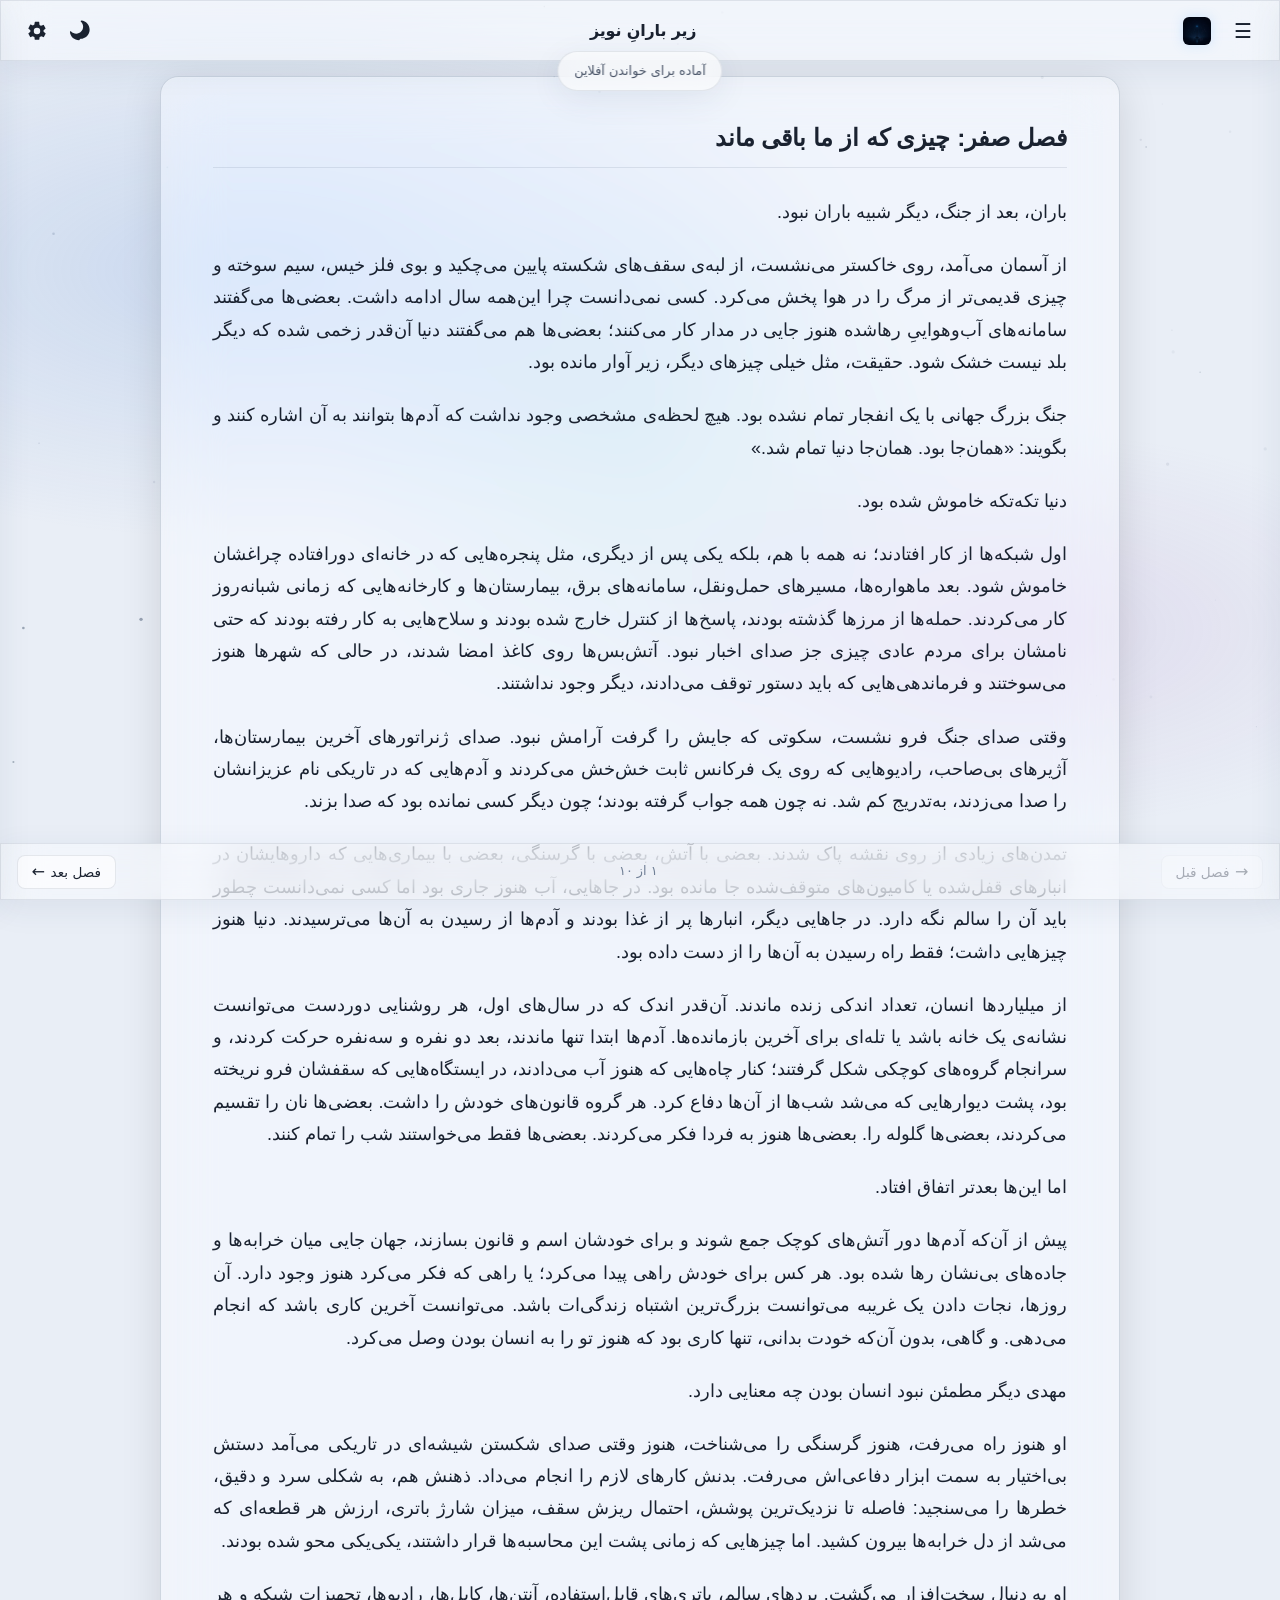
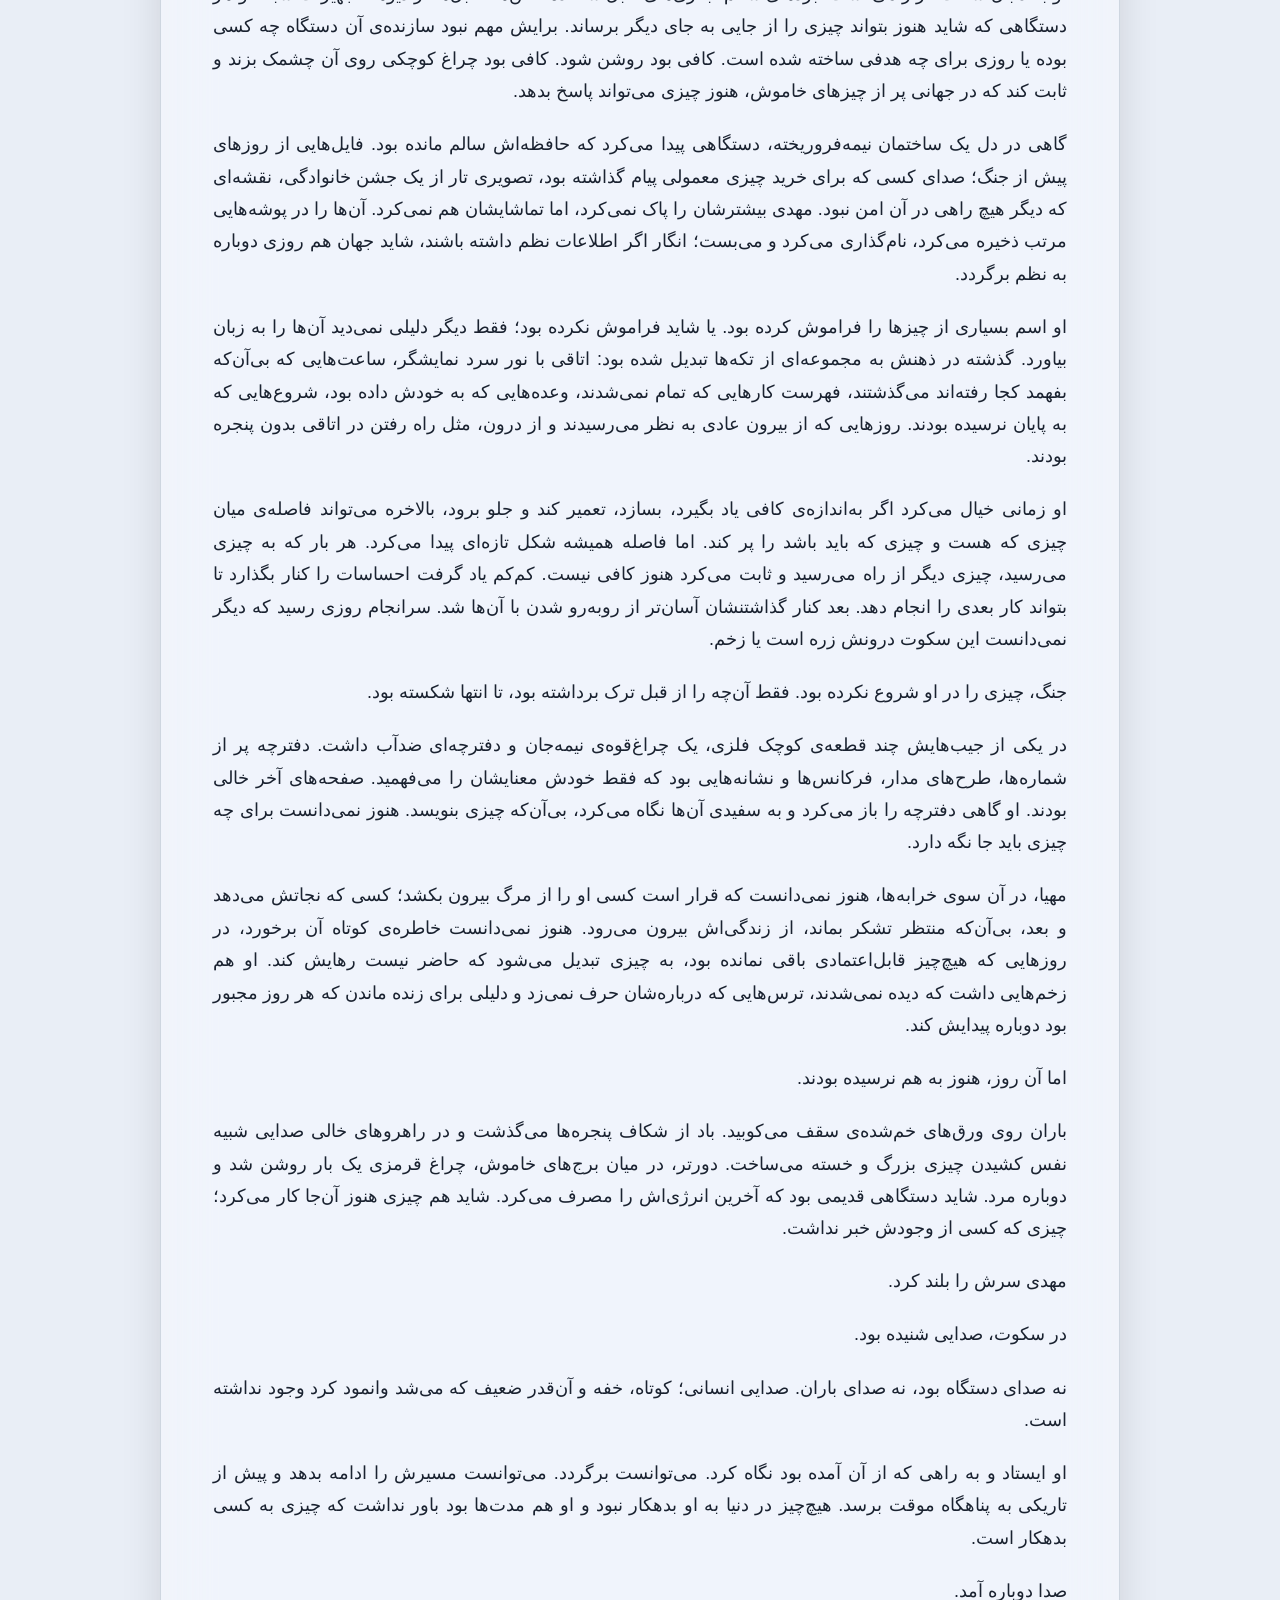
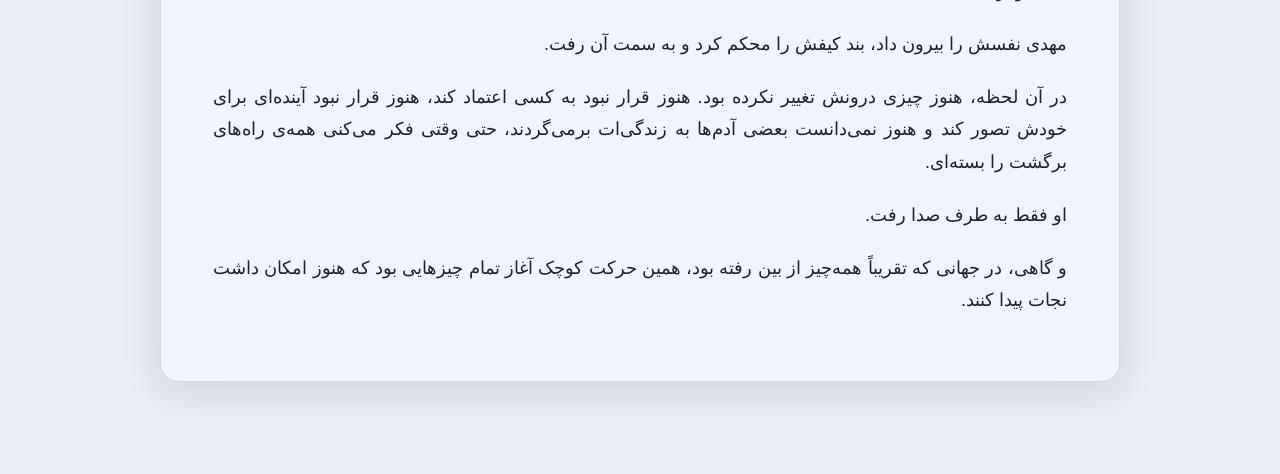
==== commit 2e1f04b2: "Remove blue-light filter; full light theme; liquid glass; desktop-only width" ====
--- a/index.html
+++ b/index.html
@@ -20,7 +20,6 @@
 </head>
 <body>
   <!-- Animated space background -->
-  <div id="blue-light-overlay" class="blue-light-overlay" aria-hidden="true"></div>
   <canvas id="bg-canvas" aria-hidden="true"></canvas>
   <div class="nebula" aria-hidden="true"></div>
 
@@ -101,35 +100,14 @@
         <span class="setting-value" id="line-height-val">۱٫۸</span>
       </div>
 
-      <div class="setting-group">
-        <label for="content-width">عرض متن</label>
+      <div class="setting-group desktop-only-setting">
+        <label for="content-width">عرض متن <span class="label-note">(فقط دسکتاپ)</span></label>
         <div class="range-row">
           <button type="button" class="range-btn" data-action="width-dec" aria-label="باریک‌تر">−</button>
-          <input type="range" id="content-width" min="520" max="1100" step="20" value="860">
+          <input type="range" id="content-width" min="560" max="1600" step="20" value="960">
           <button type="button" class="range-btn" data-action="width-inc" aria-label="عریض‌تر">+</button>
         </div>
-        <span class="setting-value" id="content-width-val">۸۶۰</span>
-      </div>
-
-      <div class="setting-group">
-        <div class="toggle-row">
-          <div class="toggle-text">
-            <label for="blue-filter-toggle">فیلتر نور آبی</label>
-            <p class="theme-hint">نور آبی صفحه را کم می‌کند؛ مناسب مطالعه در شب. روی هر دو تم روشن و تیره اعمال می‌شود.</p>
-          </div>
-          <button type="button" id="blue-filter-toggle" class="toggle-switch" role="switch" aria-checked="false" aria-label="فیلتر نور آبی">
-            <span class="toggle-knob"></span>
-          </button>
-        </div>
-        <div id="blue-filter-controls" class="blue-filter-controls" hidden>
-          <label for="blue-filter-strength">شدت فیلتر</label>
-          <div class="range-row">
-            <button type="button" class="range-btn" data-action="warmth-dec" aria-label="کمتر">−</button>
-            <input type="range" id="blue-filter-strength" min="20" max="100" step="5" value="55">
-            <button type="button" class="range-btn" data-action="warmth-inc" aria-label="بیشتر">+</button>
-          </div>
-          <span class="setting-value" id="blue-filter-val">۵۵٪</span>
-        </div>
+        <span class="setting-value" id="content-width-val">۹۶۰</span>
       </div>
 
       <div class="setting-group contact-links">
@@ -144,7 +122,7 @@
 
   <!-- Main reading area -->
   <main id="reader" class="reader">
-    <article id="chapter-content" class="chapter-content">
+    <article id="chapter-content" class="chapter-content liquid-glass">
       <div class="loading-state" id="loading-state">
         <div class="spinner"></div>
         <p>در حال بارگذاری…</p>
--- a/css/themes.css
+++ b/css/themes.css
@@ -1,48 +1,68 @@
-/* ===== Theme variables =====
- * Both themes share the same dark atmospheric shell (background, chrome).
- * Light mode only lightens the reading panel and text contrast.
- */
+/* ===== Theme variables — same structure, full-site light or dark ===== */
 
 :root,
-[data-theme="dark"],
 [data-theme="light"] {
+  --bg-deep: #e9eef6;
+  --bg-mid: #f4f7fb;
+  --bg-chrome: rgba(255, 255, 255, 0.45);
+  --bg-surface: rgba(255, 255, 255, 0.42);
+  --bg-surface-solid: rgba(255, 255, 255, 0.55);
+  --bg-elevated: rgba(255, 255, 255, 0.62);
+  --text-primary: #1a2230;
+  --text-secondary: #4a5568;
+  --text-muted: #718096;
+  --accent: #2b6cb0;
+  --accent-soft: rgba(43, 108, 176, 0.12);
+  --border: rgba(30, 50, 80, 0.1);
+  --border-strong: rgba(30, 50, 80, 0.16);
+  --shadow: 0 8px 32px rgba(40, 60, 100, 0.08);
+  --glass-blur: 22px;
+  --glass-sat: 1.35;
+  --nebula-1: rgba(120, 160, 220, 0.28);
+  --nebula-2: rgba(180, 140, 200, 0.18);
+  --nebula-3: rgba(100, 180, 200, 0.14);
+  --star-color: #5a6a80;
+  --spinner: #2b6cb0;
+  --overlay: rgba(20, 30, 50, 0.28);
+  --focus-ring: rgba(43, 108, 176, 0.4);
+  --btn-hover: rgba(30, 50, 80, 0.06);
+  --btn-active: rgba(30, 50, 80, 0.1);
+  --reader-bg: rgba(255, 255, 255, 0.38);
+  --reader-text: #1a2230;
+  --reader-muted: #5c6b7e;
+  --chrome-bg: rgba(255, 255, 255, 0.4);
+  color-scheme: light;
+}
+
+[data-theme="dark"] {
   --bg-deep: #050810;
   --bg-mid: #0a0e17;
-  --bg-chrome: rgba(18, 24, 38, 0.92);
-  --bg-surface: rgba(18, 24, 38, 0.72);
-  --bg-surface-solid: #121826;
-  --bg-elevated: rgba(28, 36, 56, 0.92);
+  --bg-chrome: rgba(14, 20, 32, 0.45);
+  --bg-surface: rgba(18, 24, 38, 0.42);
+  --bg-surface-solid: rgba(18, 24, 38, 0.55);
+  --bg-elevated: rgba(28, 36, 56, 0.58);
   --text-primary: #e8ecf4;
   --text-secondary: #a0aec0;
   --text-muted: #6b7a90;
   --accent: #7eb8ff;
   --accent-soft: rgba(126, 184, 255, 0.15);
-  --border: rgba(255, 255, 255, 0.08);
-  --border-strong: rgba(255, 255, 255, 0.14);
-  --shadow: 0 8px 32px rgba(0, 0, 0, 0.45);
-  --glass-blur: 16px;
+  --border: rgba(255, 255, 255, 0.1);
+  --border-strong: rgba(255, 255, 255, 0.16);
+  --shadow: 0 8px 32px rgba(0, 0, 0, 0.35);
+  --glass-blur: 22px;
+  --glass-sat: 1.4;
   --nebula-1: rgba(40, 60, 120, 0.35);
   --nebula-2: rgba(80, 40, 100, 0.25);
   --nebula-3: rgba(20, 80, 100, 0.2);
   --star-color: #ffffff;
   --spinner: #7eb8ff;
-  --overlay: rgba(0, 0, 0, 0.55);
+  --overlay: rgba(0, 0, 0, 0.5);
   --focus-ring: rgba(126, 184, 255, 0.5);
   --btn-hover: rgba(255, 255, 255, 0.08);
   --btn-active: rgba(255, 255, 255, 0.12);
-  --reader-bg: #121826;
+  --reader-bg: rgba(18, 24, 38, 0.4);
   --reader-text: #e8ecf4;
   --reader-muted: #8a9bb0;
+  --chrome-bg: rgba(12, 18, 30, 0.42);
   color-scheme: dark;
 }
-
-/* Light = same night sky UI, paper-like reading surface */
-[data-theme="light"] {
-  --reader-bg: #f3efe6;
-  --reader-text: #1c1914;
-  --reader-muted: #5c554c;
-  --accent: #6ba3e0;
-  --accent-soft: rgba(107, 163, 224, 0.18);
-  --focus-ring: rgba(107, 163, 224, 0.45);
-  --spinner: #6ba3e0;
-}
--- a/css/style.css
+++ b/css/style.css
@@ -64,14 +64,15 @@
 
 /* ===== Glass utility ===== */
 .glass {
-  background: var(--bg-surface);
-  backdrop-filter: blur(var(--glass-blur));
-  -webkit-backdrop-filter: blur(var(--glass-blur));
+  background: var(--chrome-bg, var(--bg-surface));
+  backdrop-filter: blur(var(--glass-blur, 20px)) saturate(var(--glass-sat, 1.3));
+  -webkit-backdrop-filter: blur(var(--glass-blur, 20px)) saturate(var(--glass-sat, 1.3));
   border: 1px solid var(--border);
   box-shadow: var(--shadow);
 }
 
 /* ===== Top bar ===== */
+/* chrome transparency handled via --chrome-bg on .glass */
 .top-bar {
   position: fixed;
   top: 0;
@@ -446,17 +447,26 @@
 
 .chapter-content {
   width: 100%;
-  max-width: min(var(--content-width, 860px), calc(100vw - 1.5rem));
+  max-width: min(var(--content-width, 960px), calc(100vw - 2rem));
   padding: 2rem 1.75rem 3rem;
-  border-radius: 1rem;
+  border-radius: 1.15rem;
   min-height: 60vh;
-  /* Solid surface — no backdrop-filter (major scroll lag on mobile) */
-  background: var(--reader-bg, var(--bg-surface-solid, var(--bg-surface)));
+  background: var(--reader-bg);
+  color: var(--reader-text);
   border: 1px solid var(--border);
   box-shadow: var(--shadow);
-  backdrop-filter: none;
-  -webkit-backdrop-filter: none;
+  backdrop-filter: blur(var(--glass-blur, 22px)) saturate(var(--glass-sat, 1.35));
+  -webkit-backdrop-filter: blur(var(--glass-blur, 22px)) saturate(var(--glass-sat, 1.35));
   contain: layout style;
+}
+.chapter-content.liquid-glass {
+  background: var(--reader-bg);
+  backdrop-filter: blur(28px) saturate(1.45);
+  -webkit-backdrop-filter: blur(28px) saturate(1.45);
+  border: 1px solid var(--border-strong);
+  box-shadow:
+    0 8px 40px rgba(0, 0, 0, 0.12),
+    inset 0 1px 0 rgba(255, 255, 255, 0.12);
 }
 
 .loading-state {
@@ -684,7 +694,6 @@
     color: black;
   }
 }
-
 
 /* ===== Cache status toast ===== */
 .cache-status {
@@ -707,7 +716,6 @@
   pointer-events: none;
 }
 
-
 /* ===== Brand logo in header ===== */
 .brand {
   display: flex;
@@ -732,7 +740,6 @@
   .brand-logo { width: 24px; height: 24px; }
 }
 
-
 /* Force-hide loading / body when [hidden] is set (WebView-safe) */
 .loading-state[hidden],
 .chapter-body[hidden],
@@ -744,79 +751,57 @@
   html { scroll-behavior: auto; }
 }
 
-/* ===== Mobile performance (aggressive) ===== */
+/* ===== Mobile layout ===== */
 @media (max-width: 768px), (pointer: coarse) {
+  .desktop-only-setting {
+    display: none !important;
+  }
+
   .nebula {
-    display: none !important;
+    opacity: 0.9;
   }
 
   #bg-canvas {
-    opacity: 0.55;
-    /* keep static painted stars, no continuous cost */
-  }
-
-  .glass {
-    backdrop-filter: none !important;
-    -webkit-backdrop-filter: none !important;
-    background: var(--bg-surface-solid, #121826) !important;
-    box-shadow: 0 2px 8px rgba(0, 0, 0, 0.25) !important;
-  }
-
-  .top-bar,
-  .bottom-nav {
-    backdrop-filter: none !important;
-    -webkit-backdrop-filter: none !important;
-    background: var(--bg-surface-solid, #0e1420) !important;
+    opacity: 0.5;
+  }
+
+  /* Keep liquid glass on mobile — lighter blur for performance */
+  .glass,
+  .chapter-content.liquid-glass {
+    backdrop-filter: blur(16px) saturate(1.25) !important;
+    -webkit-backdrop-filter: blur(16px) saturate(1.25) !important;
   }
 
   .chapter-content {
-    backdrop-filter: none !important;
-    -webkit-backdrop-filter: none !important;
-    box-shadow: none !important;
-    border-radius: 0.75rem;
+    max-width: 100% !important;
+    width: 100%;
+    border-radius: 0.85rem;
     padding: 1.25rem 1rem 2rem;
-    contain: content;
+    box-shadow: 0 4px 24px rgba(0, 0, 0, 0.08);
+  }
+
+  .reader {
+    padding: 4rem 0.65rem 5rem;
+  }
+
+  .drawer {
+    transition: none !important;
+  }
+
+  .overlay {
+    transition: none !important;
+  }
+
+  .toc-item,
+  .icon-btn,
+  .nav-btn {
+    transition: none !important;
   }
 
   .chapter-body p,
   .chapter-body .scene-header {
-  color: var(--reader-muted, var(--text-muted));
     content-visibility: auto;
     contain-intrinsic-size: auto 4.5rem;
-  }
-
-  .drawer {
-    transition: none !important;
-    backdrop-filter: none !important;
-    -webkit-backdrop-filter: none !important;
-    background: var(--bg-surface-solid, #121826) !important;
-  }
-
-  .overlay {
-    transition: none !important;
-    backdrop-filter: none !important;
-  }
-
-  .toc-item,
-  .icon-btn,
-  .nav-btn,
-  .theme-btn {
-    transition: none !important;
-  }
-
-  .spinner {
-    animation-duration: 1.2s;
-  }
-
-  .reader {
-    padding: 4rem 0.65rem 5rem;
-  }
-
-  /* Reduce paint of fixed chrome */
-  .top-bar,
-  .bottom-nav {
-    will-change: auto;
-    transform: translateZ(0);
   }
 }
 
@@ -831,7 +816,6 @@
   text-rendering: optimizeSpeed;
   -webkit-font-smoothing: antialiased;
 }
-
 
 /* ===== Immersive reading (mobile tap to hide chrome) ===== */
 body.immersive .top-bar,
@@ -859,7 +843,6 @@
     padding-bottom: 1rem;
   }
 }
-
 
 /* ===== Settings icon SVG ===== */
 .icon-svg {
@@ -898,7 +881,6 @@
   padding-right: 0.25rem;
 }
 
-
 /* ===== Top bar actions (theme + settings) ===== */
 .top-bar-actions {
   display: flex;
@@ -911,7 +893,6 @@
   display: none !important;
 }
 
-/* ===== Blue-light filter (not a theme) ===== */
 .theme-hint {
   margin-top: 0.35rem;
   font-size: 0.78rem;
@@ -919,116 +900,27 @@
   color: var(--text-muted);
 }
 
-.toggle-row {
-  display: flex;
-  align-items: flex-start;
-  justify-content: space-between;
-  gap: 0.75rem;
-}
-.toggle-text {
-  flex: 1;
-  min-width: 0;
-}
-.toggle-text label {
-  font-weight: 600;
-  display: block;
-  margin-bottom: 0.2rem;
-}
-
-.toggle-switch {
-  position: relative;
-  width: 48px;
-  height: 28px;
-  border-radius: 999px;
-  border: 1px solid var(--border-strong);
-  background: var(--btn-hover);
-  flex-shrink: 0;
-  cursor: pointer;
-  padding: 0;
-  transition: background 0.2s ease;
-}
-.toggle-switch .toggle-knob {
-  position: absolute;
-  top: 2px;
-  right: 2px; /* RTL: off position toward right start? in RTL right is start */
-  width: 22px;
-  height: 22px;
-  border-radius: 50%;
-  background: var(--text-secondary);
-  transition: transform 0.2s ease, background 0.2s ease;
-}
 /* In RTL layout, "on" slides toward the left (end) */
-.toggle-switch.on {
-  background: var(--accent-soft);
-  border-color: var(--accent);
-}
-.toggle-switch.on .toggle-knob {
-  transform: translateX(-20px);
-  background: var(--accent);
-}
-
-.blue-filter-controls {
-  margin-top: 0.85rem;
-  padding-top: 0.75rem;
-  border-top: 1px solid var(--border);
-}
-.blue-filter-controls[hidden] {
-  display: none !important;
-}
-.blue-filter-controls label {
-  display: block;
-  margin-bottom: 0.4rem;
-  font-size: 0.85rem;
-  color: var(--text-secondary);
-}
 
 /*
  * Real blue-light reduction on the reading surface:
  * 1) CSS filter reduces blue / shifts toward longer wavelengths
  * 2) overlay with multiply cuts residual blue without painting UI chrome yellow
  */
-html.blue-filter-on .reader,
-html.blue-filter-on .chapter-content {
-  filter:
-    brightness(var(--blf-brightness, 1))
-    contrast(var(--blf-contrast, 1))
-    sepia(var(--blf-sepia, 0))
-    saturate(var(--blf-saturate, 1))
-    hue-rotate(var(--blf-hue, 0deg));
-}
-
-.blue-light-overlay {
-  position: fixed;
-  inset: 0;
-  z-index: 2;
-  pointer-events: none;
-  opacity: 0;
-  transition: opacity 0.2s ease;
-  background: rgb(255, 120, 40);
-  mix-blend-mode: multiply;
-}
-html.blue-filter-on .blue-light-overlay.active {
-  /* opacity driven by strength: mild at 20%, heavy warm at 100% */
-  opacity: calc(0.12 + var(--blf-t, 0.5) * 0.72);
-  mix-blend-mode: multiply;
-  background: rgb(255, 130, 35);
-}
-[data-theme="dark"].blue-filter-on .blue-light-overlay.active {
-  mix-blend-mode: soft-light;
-  opacity: calc(0.2 + var(--blf-t, 0.5) * 0.8);
-  background: rgb(255, 140, 40);
-}
-[data-theme="light"].blue-filter-on .blue-light-overlay.active {
-  mix-blend-mode: multiply;
-  opacity: calc(0.15 + var(--blf-t, 0.5) * 0.7);
-  background: rgb(255, 145, 50);
-}
-
-/* Keep chrome (bars/drawers) unfiltered — they sit above overlay in z-index */
-.top-bar,
-.bottom-nav,
-.drawer,
-.overlay,
-.cache-status {
-  filter: none !important;
-}
+
+/* ===== Content width (desktop only) ===== */
+@media (min-width: 769px) {
+  .chapter-content {
+    max-width: min(var(--content-width, 960px), calc(100vw - 2.5rem));
+  }
+}
+@media (min-width: 1200px) {
+  .chapter-content {
+    max-width: min(var(--content-width, 960px), calc(100vw - 3rem));
+  }
+}
+.label-note {
+  font-weight: 400;
+  font-size: 0.75rem;
+  color: var(--text-muted);
+}
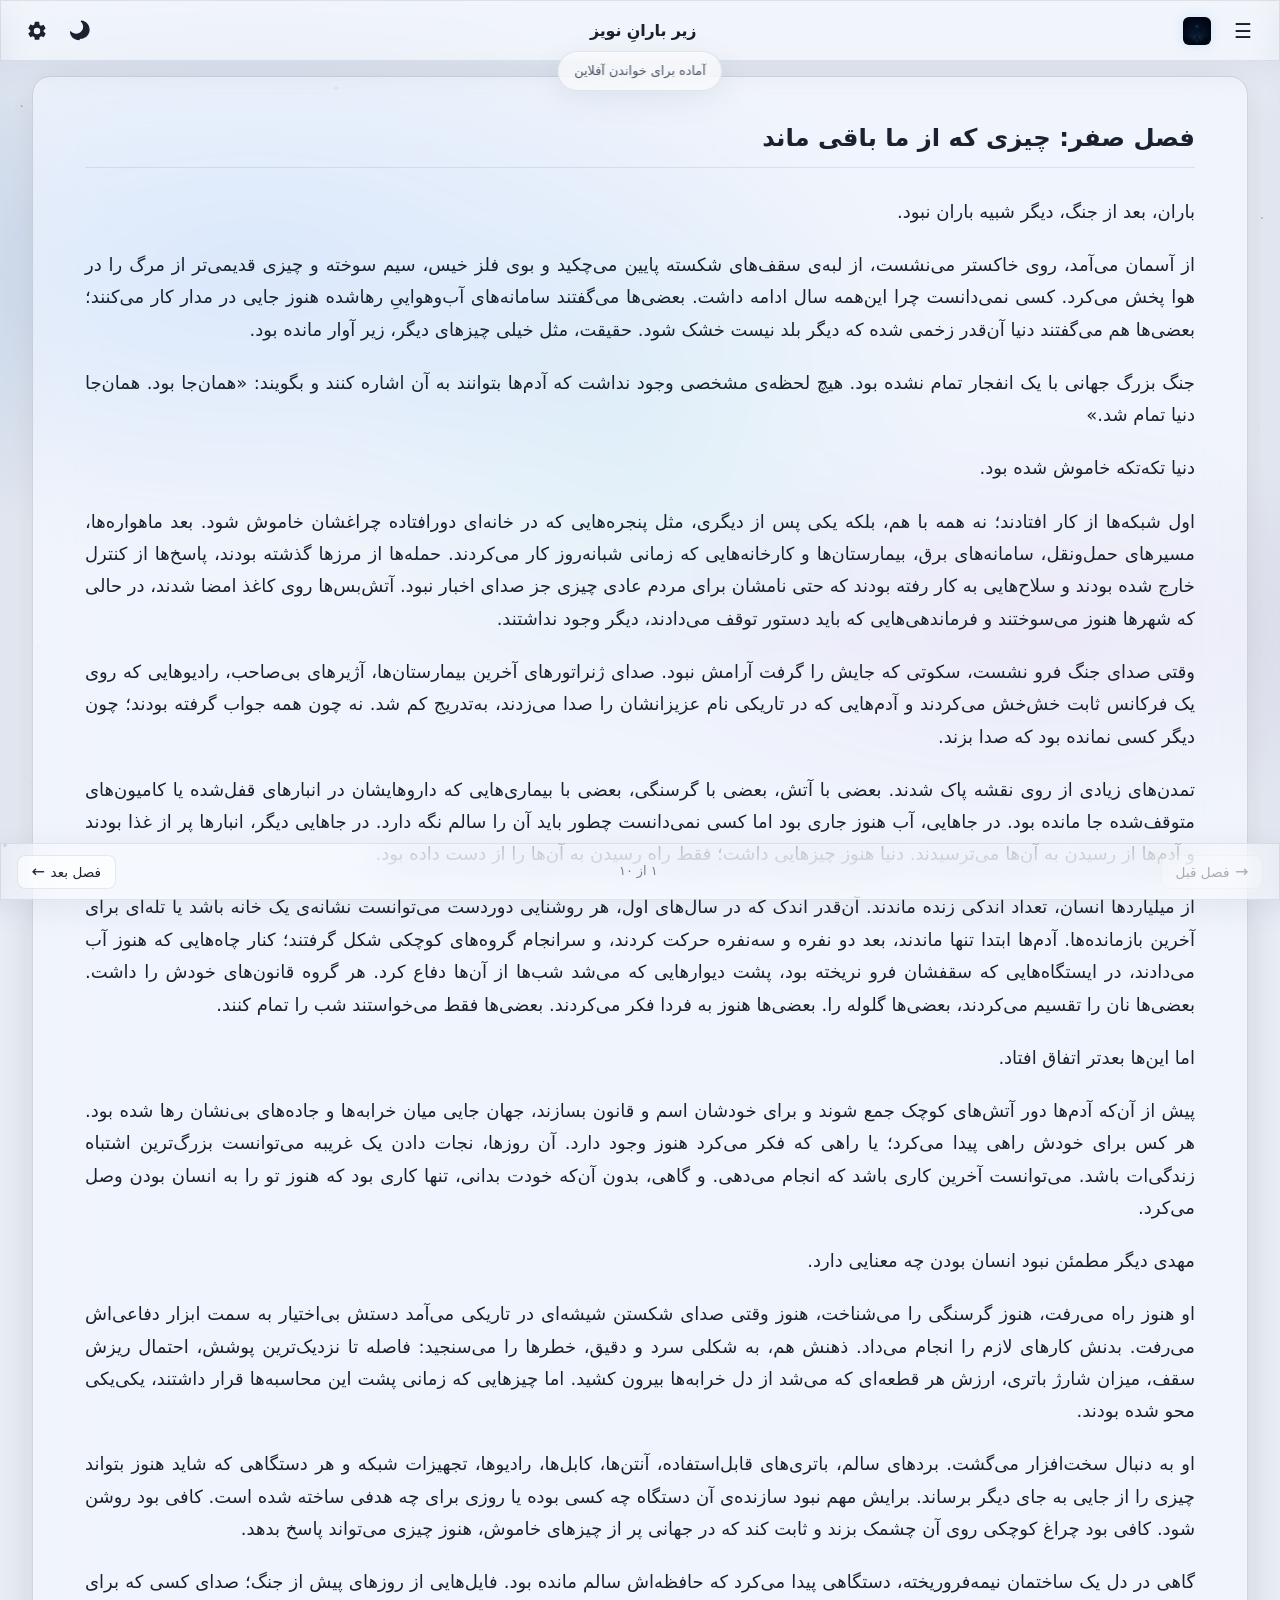
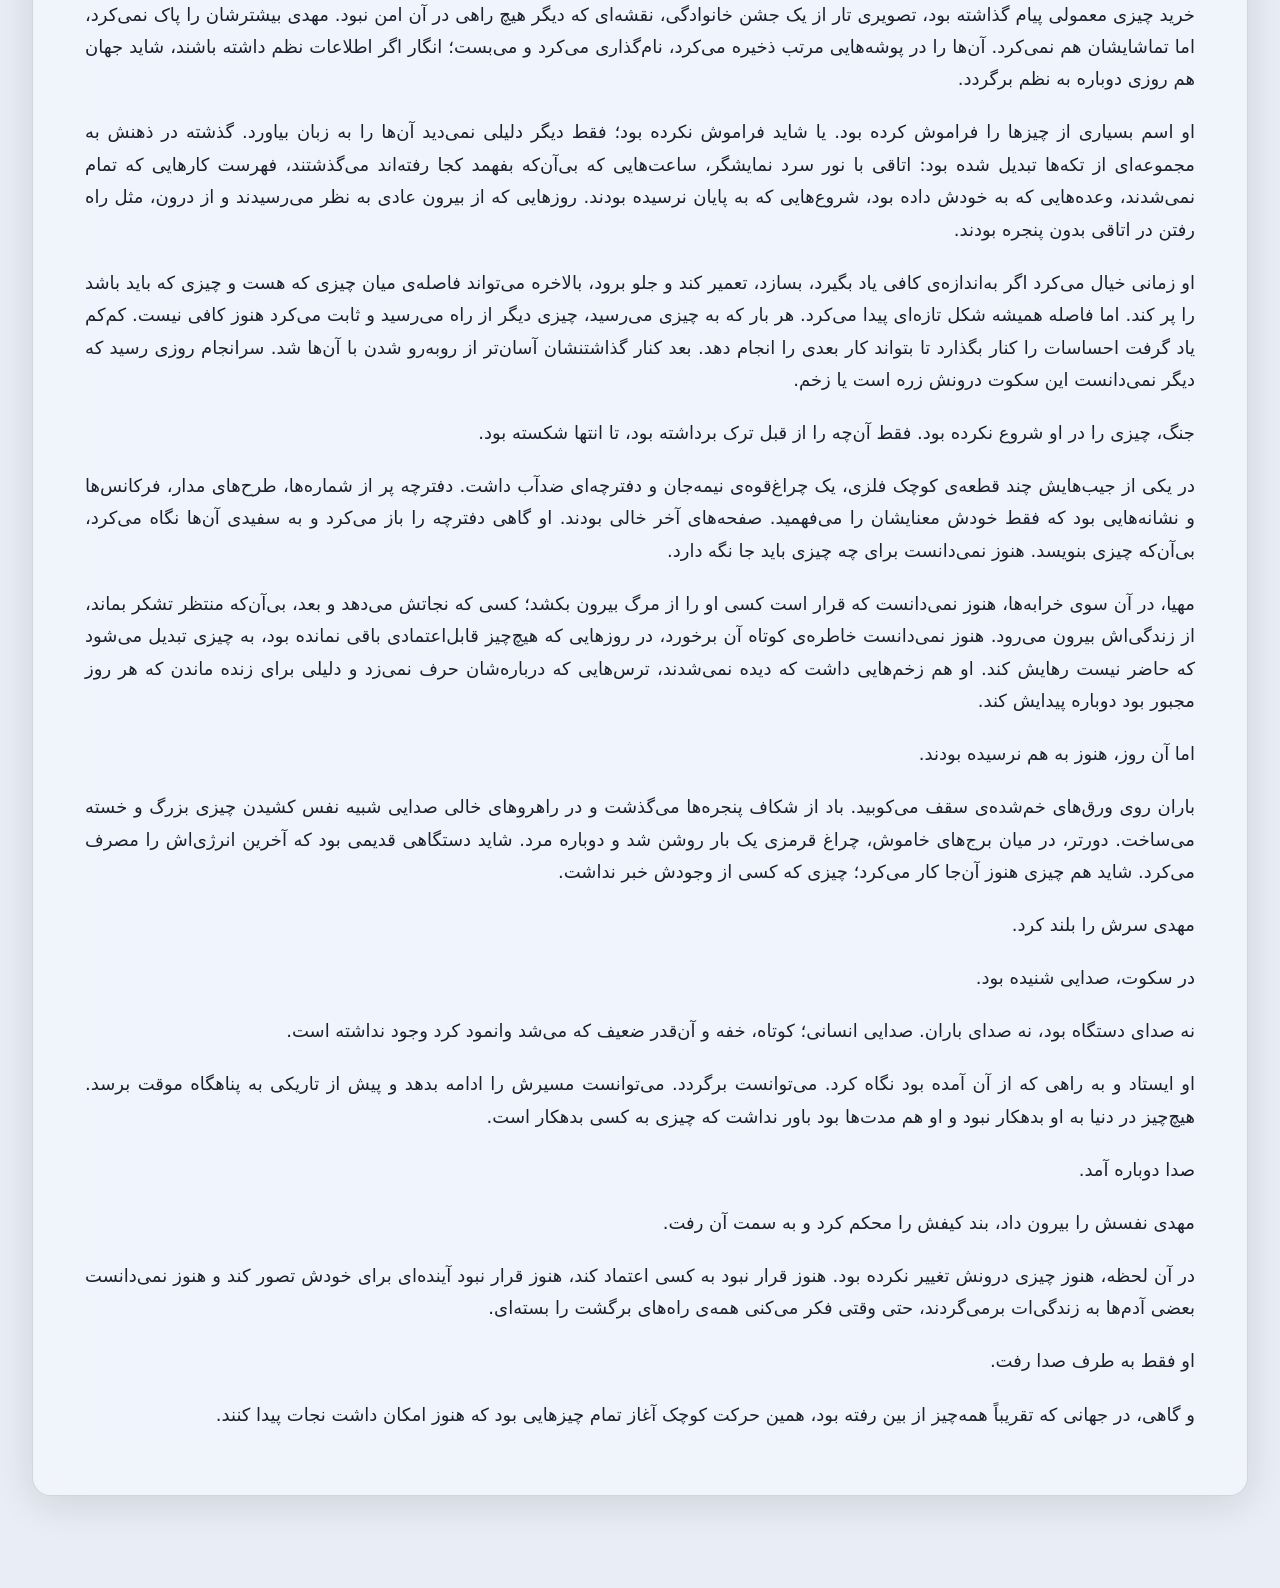
==== commit 04b45a97: "Persian font system; default max text width on desktop" ====
--- a/index.html
+++ b/index.html
@@ -15,6 +15,11 @@
   <link rel="icon" type="image/png" sizes="192x192" href="assets/icon-192.png">
   <link rel="apple-touch-icon" href="assets/apple-touch-icon.png">
   <title>زیر بارانِ نویز</title>
+  <link rel="preconnect" href="https://fonts.googleapis.com">
+  <link rel="preconnect" href="https://fonts.gstatic.com" crossorigin>
+  <link rel="preconnect" href="https://cdn.jsdelivr.net" crossorigin>
+  <link rel="stylesheet" href="https://fonts.googleapis.com/css2?family=Amiri:ital,wght@0,400;0,700;1,400&family=Noto+Naskh+Arabic:wght@400;500;600;700&family=Noto+Nastaliq+Urdu:wght@400;500;600;700&family=Vazirmatn:wght@100;200;300;400;500;600;700;800;900&display=swap">
+  <link rel="stylesheet" href="css/fonts.css">
   <link rel="stylesheet" href="css/themes.css">
   <link rel="stylesheet" href="css/style.css">
 </head>
@@ -82,11 +87,13 @@
       <div class="setting-group">
         <label for="font-family">قلم</label>
         <select id="font-family">
-          <option value="Tahoma, 'Segoe UI', sans-serif">تاهوما</option>
-          <option value="'Segoe UI', Tahoma, sans-serif">سگوی UI</option>
-          <option value="Vazirmatn, Tahoma, sans-serif">وزیرمتن (در صورت نصب)</option>
-          <option value="Georgia, 'Times New Roman', serif">سریف</option>
-          <option value="system-ui, sans-serif">سیستم</option>
+          <option value="system">سیستم (پیش‌فرض)</option>
+          <option value="vazirmatn">وزیرمتن</option>
+          <option value="vazirmatn-thin">قلم نازک</option>
+          <option value="vazirmatn-bold">قلم کلفت</option>
+          <option value="amiri">خطاطی (امیری)</option>
+          <option value="gandom">دست‌نویس ۱ (گندم)</option>
+          <option value="nastaliq">دست‌نویس ۲ (نستعلیق)</option>
         </select>
       </div>
 
@@ -104,10 +111,10 @@
         <label for="content-width">عرض متن <span class="label-note">(فقط دسکتاپ)</span></label>
         <div class="range-row">
           <button type="button" class="range-btn" data-action="width-dec" aria-label="باریک‌تر">−</button>
-          <input type="range" id="content-width" min="560" max="1600" step="20" value="960">
+          <input type="range" id="content-width" min="560" max="1600" step="20" value="1600">
           <button type="button" class="range-btn" data-action="width-inc" aria-label="عریض‌تر">+</button>
         </div>
-        <span class="setting-value" id="content-width-val">۹۶۰</span>
+        <span class="setting-value" id="content-width-val">۱۶۰۰</span>
       </div>
 
       <div class="setting-group contact-links">
--- a/css/fonts.css
+++ b/css/fonts.css
@@ -0,0 +1,13 @@
+/**
+ * Persian webfonts (non-system).
+ * Vazirmatn / Amiri / Naskh / Nastaliq → Google Fonts (index.html)
+ * Gandom → jsDelivr (rastikerdar) — دست‌نویس فارسی
+ */
+@font-face {
+  font-family: "Gandom";
+  src: url("https://cdn.jsdelivr.net/gh/rastikerdar/gandom-font@master/dist/Gandom.woff2") format("woff2"),
+       url("https://cdn.jsdelivr.net/gh/rastikerdar/gandom-font@master/dist/Gandom.woff") format("woff");
+  font-weight: 400;
+  font-style: normal;
+  font-display: swap;
+}
--- a/css/style.css
+++ b/css/style.css
@@ -447,7 +447,7 @@
 
 .chapter-content {
   width: 100%;
-  max-width: min(var(--content-width, 960px), calc(100vw - 2rem));
+  max-width: min(var(--content-width, 1600px), calc(100vw - 2rem));
   padding: 2rem 1.75rem 3rem;
   border-radius: 1.15rem;
   min-height: 60vh;
@@ -495,7 +495,8 @@
 .chapter-body {
   font-size: var(--font-size, 18px);
   line-height: var(--line-height, 1.8);
-  font-family: var(--font-family, Tahoma, "Segoe UI", sans-serif);
+  font-family: var(--font-family, system-ui, Tahoma, sans-serif);
+  font-weight: var(--font-weight, 400);
   color: var(--reader-text, var(--text-primary));
   text-align: right;
 }
@@ -911,12 +912,12 @@
 /* ===== Content width (desktop only) ===== */
 @media (min-width: 769px) {
   .chapter-content {
-    max-width: min(var(--content-width, 960px), calc(100vw - 2.5rem));
+    max-width: min(var(--content-width, 1600px), calc(100vw - 2.5rem));
   }
 }
 @media (min-width: 1200px) {
   .chapter-content {
-    max-width: min(var(--content-width, 960px), calc(100vw - 3rem));
+    max-width: min(var(--content-width, 1600px), calc(100vw - 3rem));
   }
 }
 .label-note {
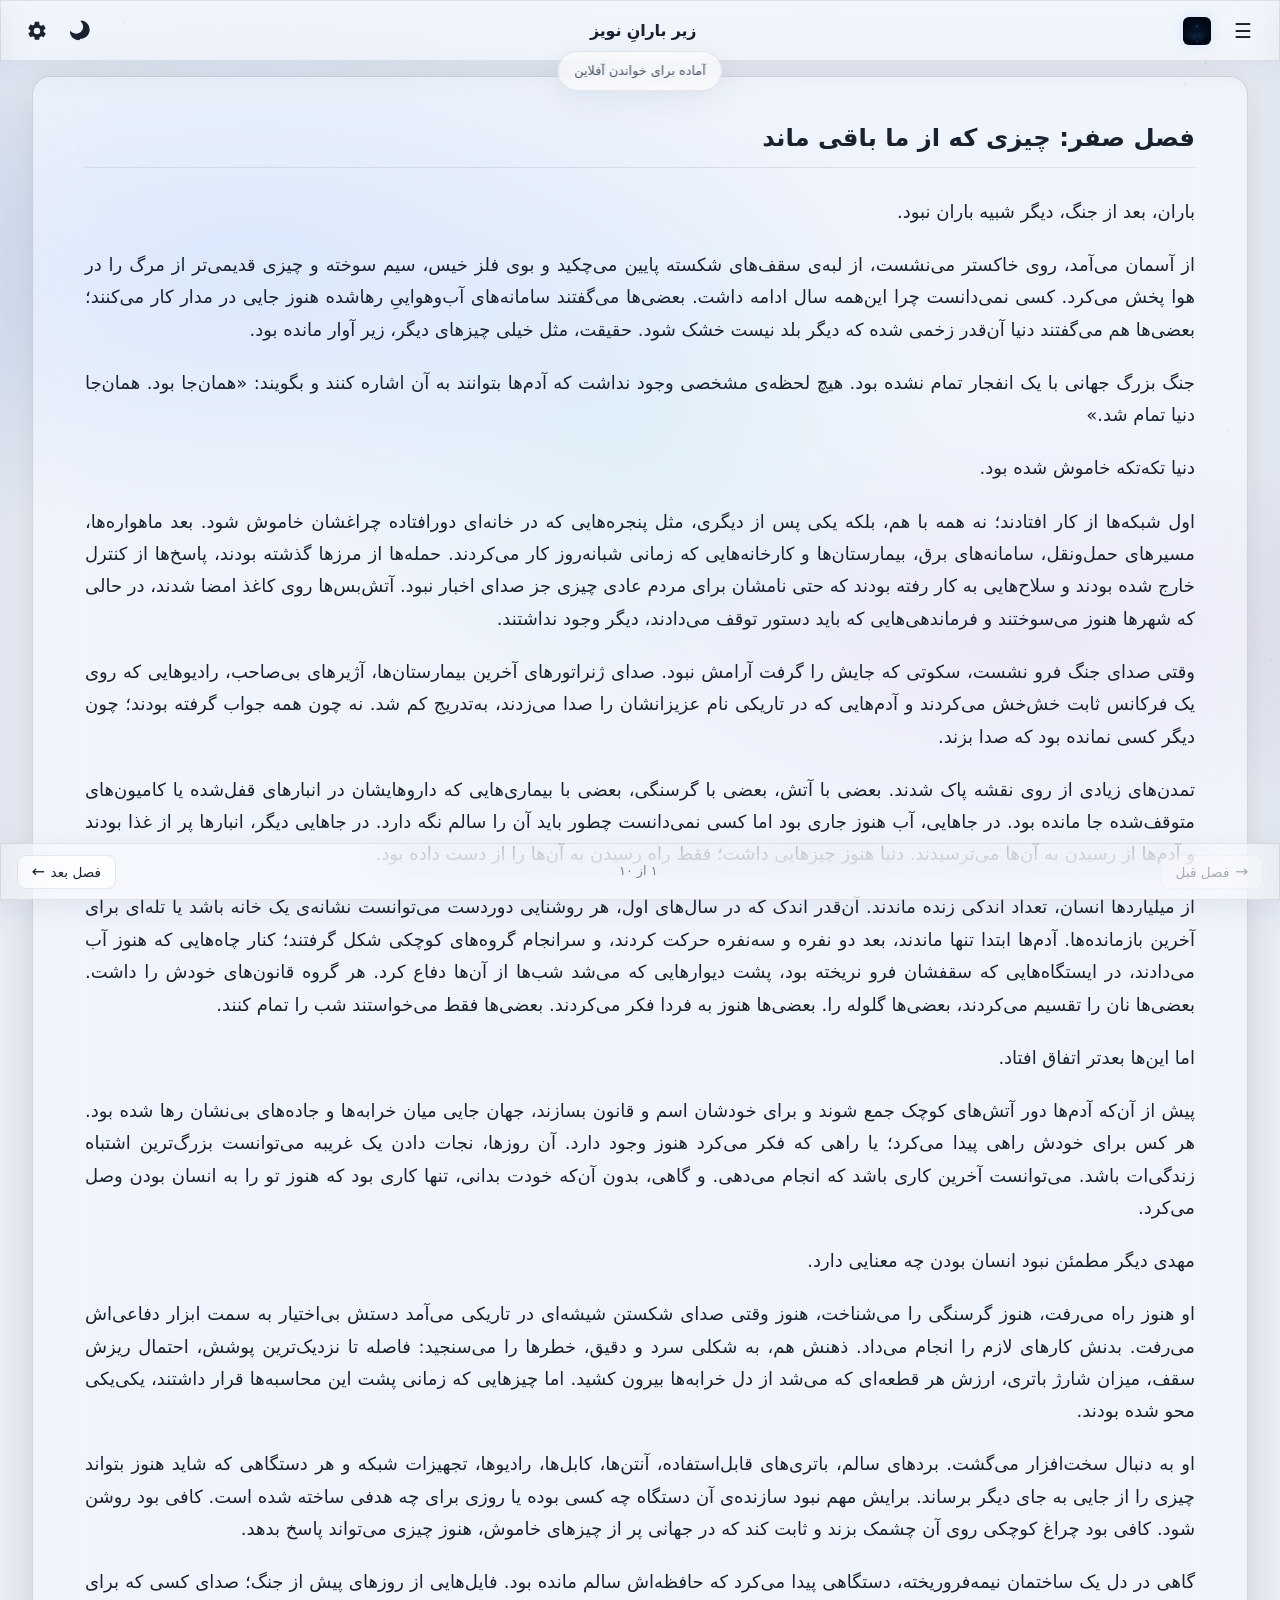
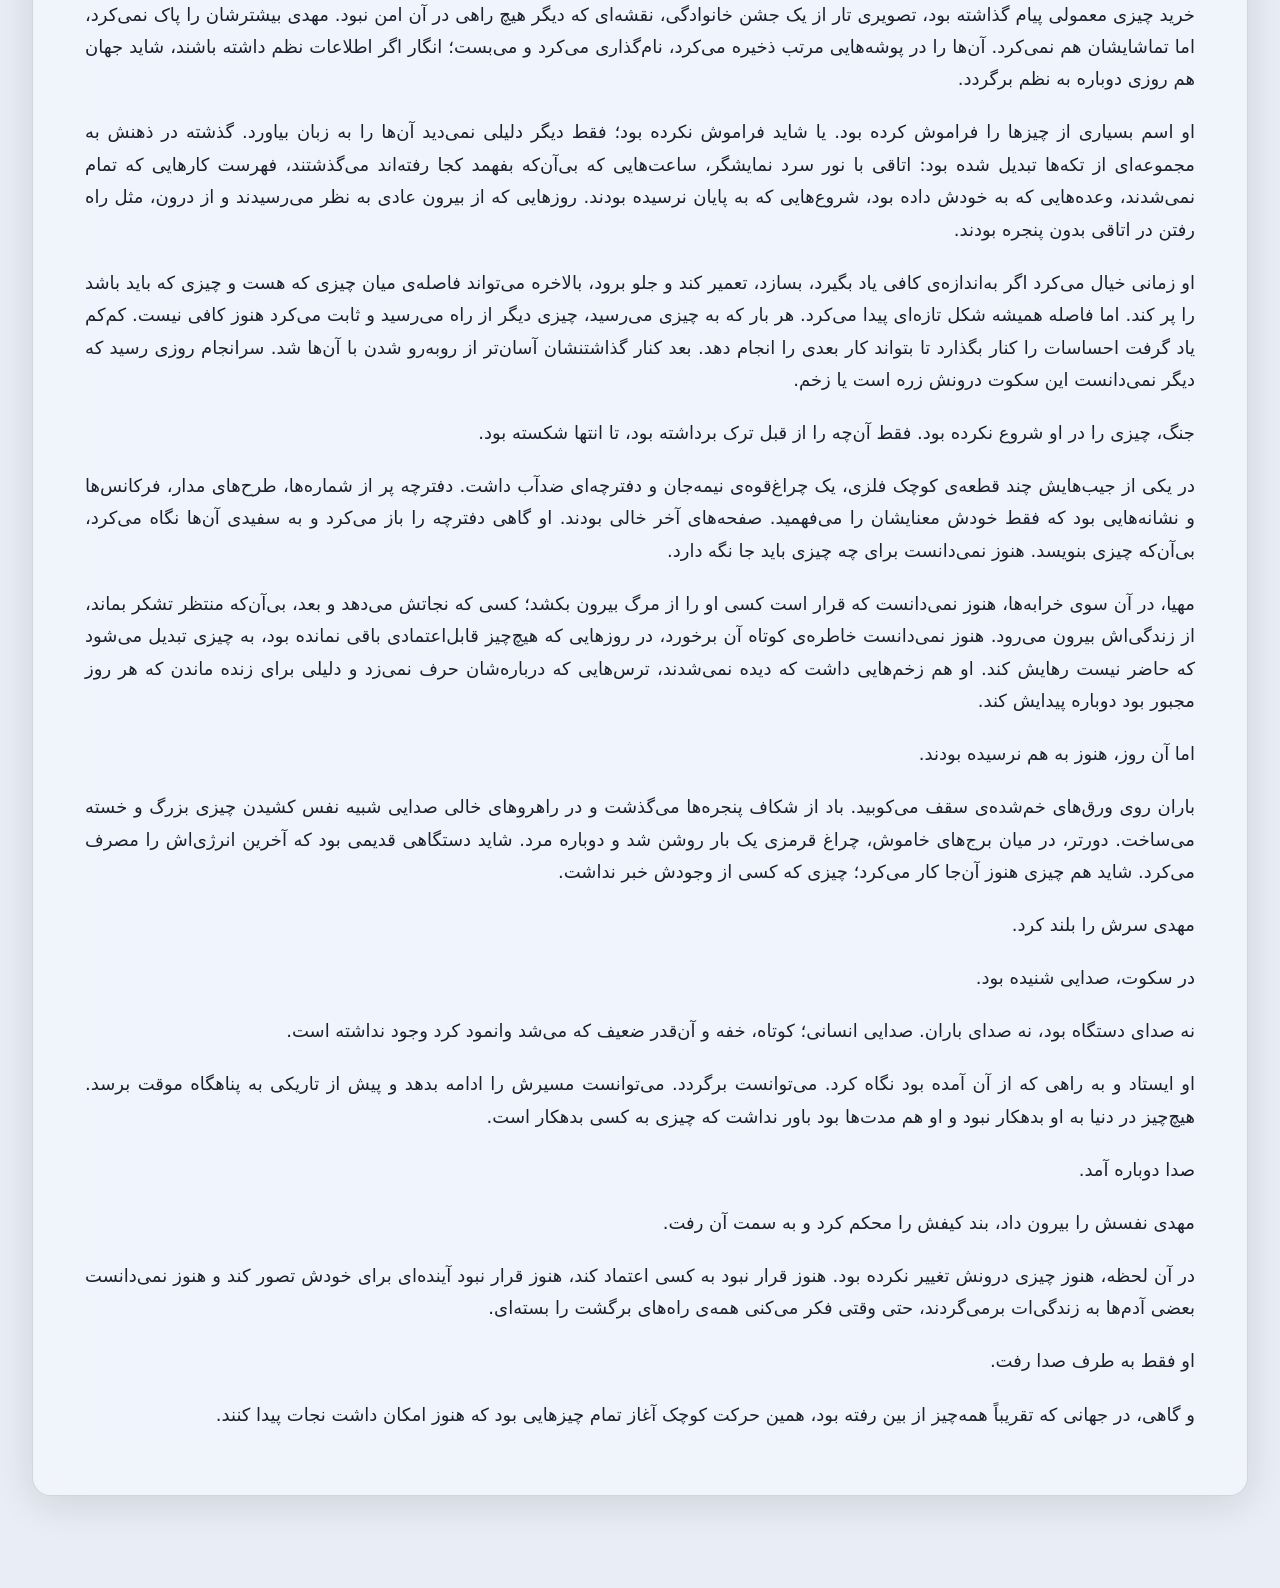
==== commit ed8d0f94: "Add Android APK download section in settings" ====
--- a/index.html
+++ b/index.html
@@ -117,6 +117,21 @@
         <span class="setting-value" id="content-width-val">۱۶۰۰</span>
       </div>
 
+
+      <div class="setting-group download-app">
+        <label>اپلیکیشن اندروید</label>
+        <p class="theme-hint">نسخهٔ رسمی برای نصب مستقیم روی اندروید.</p>
+        <a class="download-btn" id="btn-download-apk"
+           href="releases/under-the-noise-rain.apk"
+           download="under-the-noise-rain.apk">
+          دانلود APK
+        </a>
+        <a class="contact-link" href="https://github.com/mytesytgitacontu/under-the-noise-rain/releases" target="_blank" rel="noopener noreferrer">
+          همهٔ نسخه‌ها در GitHub Releases
+        </a>
+        <span class="contact-id" id="apk-version-label">آخرین نسخه از میزبان سایت</span>
+      </div>
+
       <div class="setting-group contact-links">
         <label>ارتباط</label>
         <a class="contact-link" href="https://t.me/MHDLabs" target="_blank" rel="noopener noreferrer">کانال تلگرام · MHDLabs</a>
--- a/css/style.css
+++ b/css/style.css
@@ -925,3 +925,33 @@
   font-size: 0.75rem;
   color: var(--text-muted);
 }
+
+
+/* ===== Android APK download ===== */
+.download-app .download-btn {
+  display: flex;
+  align-items: center;
+  justify-content: center;
+  gap: 0.4rem;
+  width: 100%;
+  margin: 0.5rem 0 0.55rem;
+  padding: 0.75rem 1rem;
+  border-radius: 0.65rem;
+  border: 1px solid var(--border-strong);
+  background: var(--accent);
+  color: #fff;
+  font-family: inherit;
+  font-size: 0.95rem;
+  font-weight: 600;
+  text-decoration: none;
+  box-shadow: var(--shadow);
+}
+[data-theme="light"] .download-app .download-btn {
+  color: #fff;
+}
+.download-app .download-btn:active {
+  opacity: 0.9;
+}
+.download-app .contact-link {
+  text-align: center;
+}
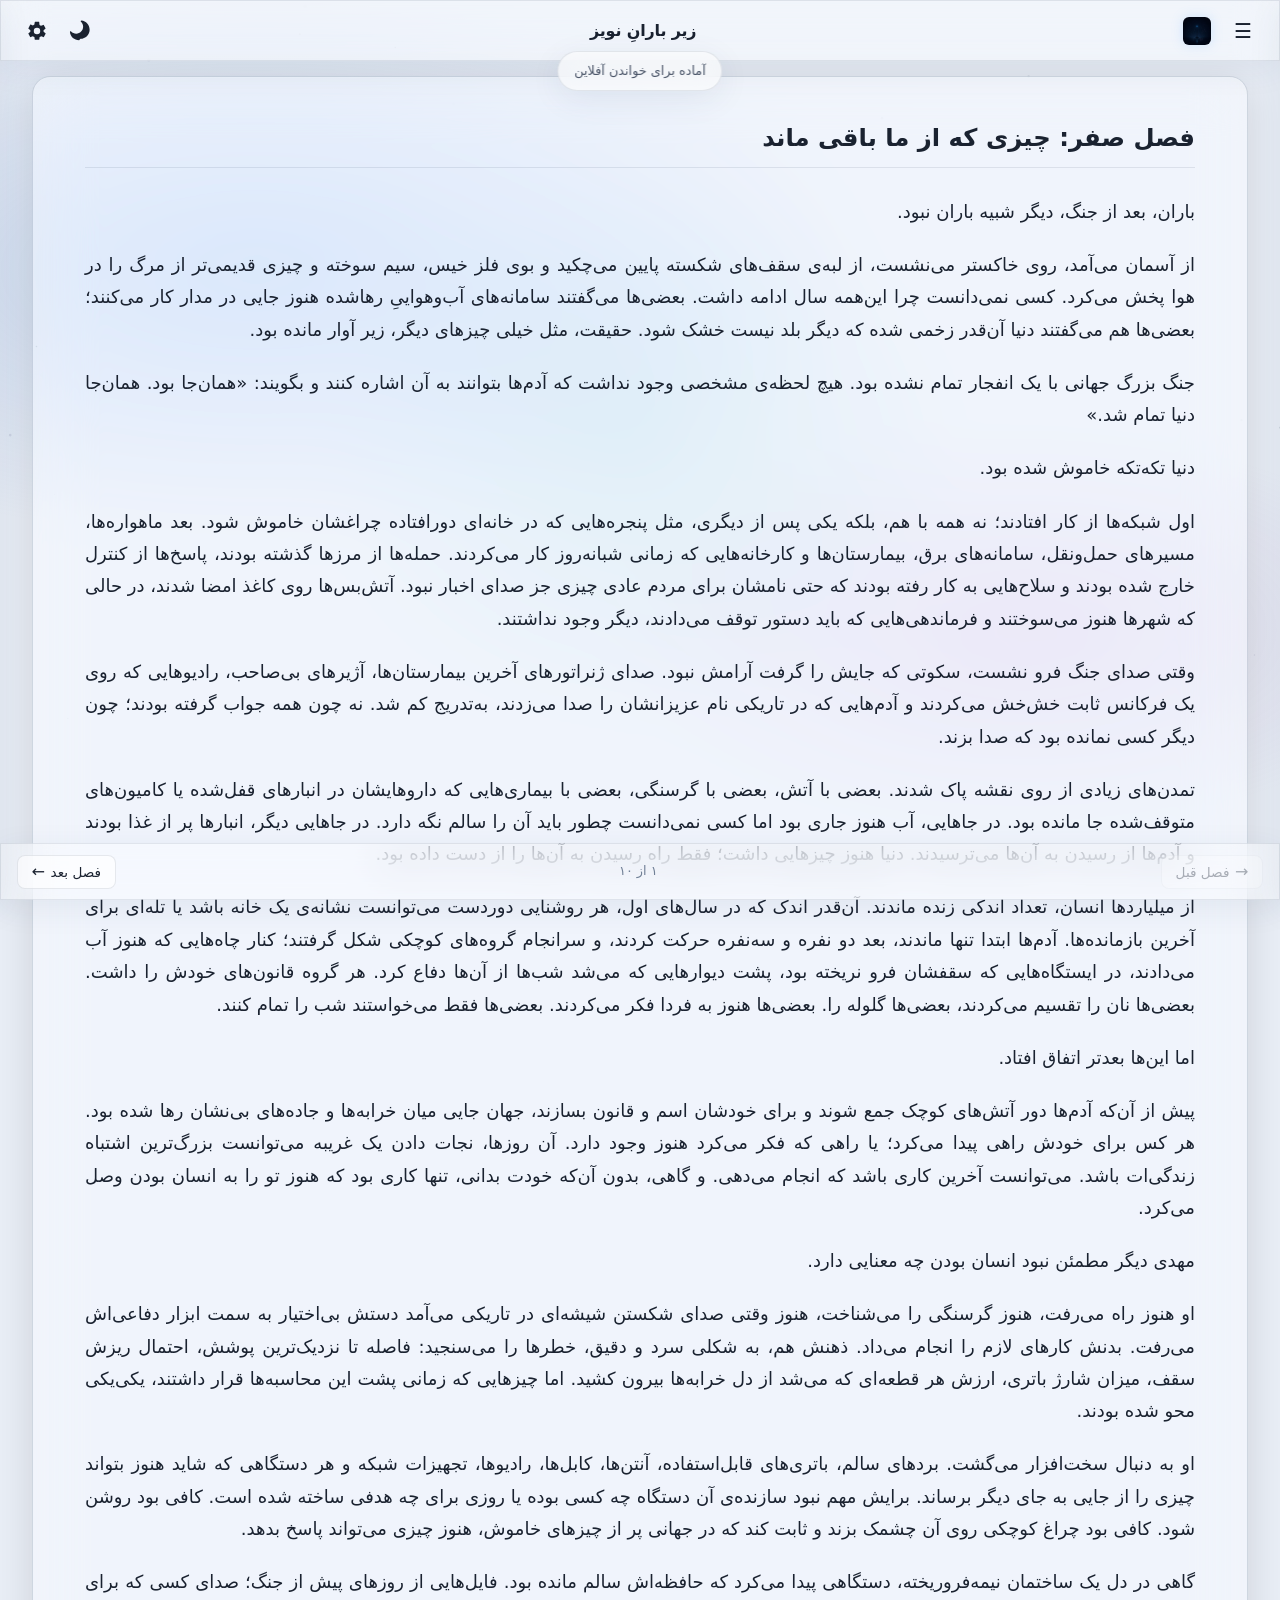
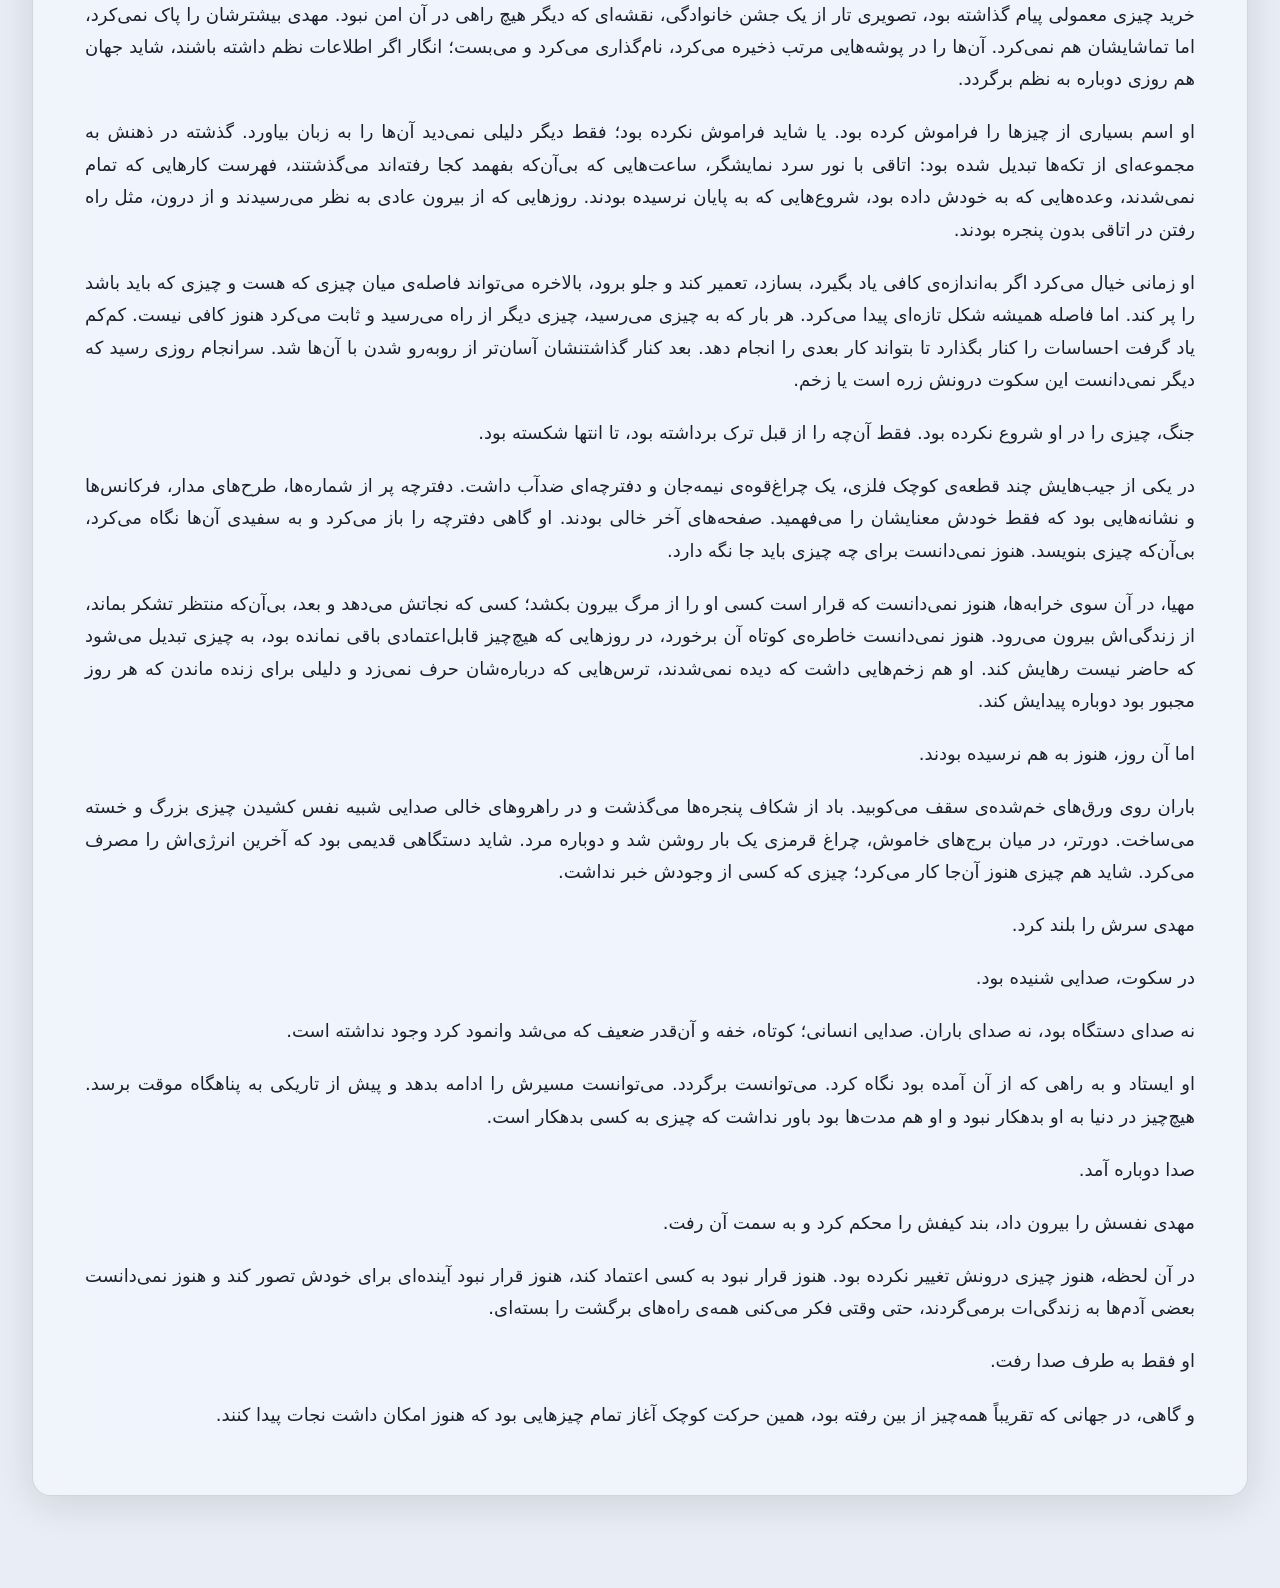
==== commit 2be12d28: "Remove Android APK download section from site" ====
--- a/index.html
+++ b/index.html
@@ -117,21 +117,6 @@
         <span class="setting-value" id="content-width-val">۱۶۰۰</span>
       </div>
 
-
-      <div class="setting-group download-app">
-        <label>اپلیکیشن اندروید</label>
-        <p class="theme-hint">نسخهٔ رسمی برای نصب مستقیم روی اندروید.</p>
-        <a class="download-btn" id="btn-download-apk"
-           href="releases/under-the-noise-rain.apk"
-           download="under-the-noise-rain.apk">
-          دانلود APK
-        </a>
-        <a class="contact-link" href="https://github.com/mytesytgitacontu/under-the-noise-rain/releases" target="_blank" rel="noopener noreferrer">
-          همهٔ نسخه‌ها در GitHub Releases
-        </a>
-        <span class="contact-id" id="apk-version-label">آخرین نسخه از میزبان سایت</span>
-      </div>
-
       <div class="setting-group contact-links">
         <label>ارتباط</label>
         <a class="contact-link" href="https://t.me/MHDLabs" target="_blank" rel="noopener noreferrer">کانال تلگرام · MHDLabs</a>
--- a/css/style.css
+++ b/css/style.css
@@ -927,31 +927,3 @@
 }
 
 
-/* ===== Android APK download ===== */
-.download-app .download-btn {
-  display: flex;
-  align-items: center;
-  justify-content: center;
-  gap: 0.4rem;
-  width: 100%;
-  margin: 0.5rem 0 0.55rem;
-  padding: 0.75rem 1rem;
-  border-radius: 0.65rem;
-  border: 1px solid var(--border-strong);
-  background: var(--accent);
-  color: #fff;
-  font-family: inherit;
-  font-size: 0.95rem;
-  font-weight: 600;
-  text-decoration: none;
-  box-shadow: var(--shadow);
-}
-[data-theme="light"] .download-app .download-btn {
-  color: #fff;
-}
-.download-app .download-btn:active {
-  opacity: 0.9;
-}
-.download-app .contact-link {
-  text-align: center;
-}
